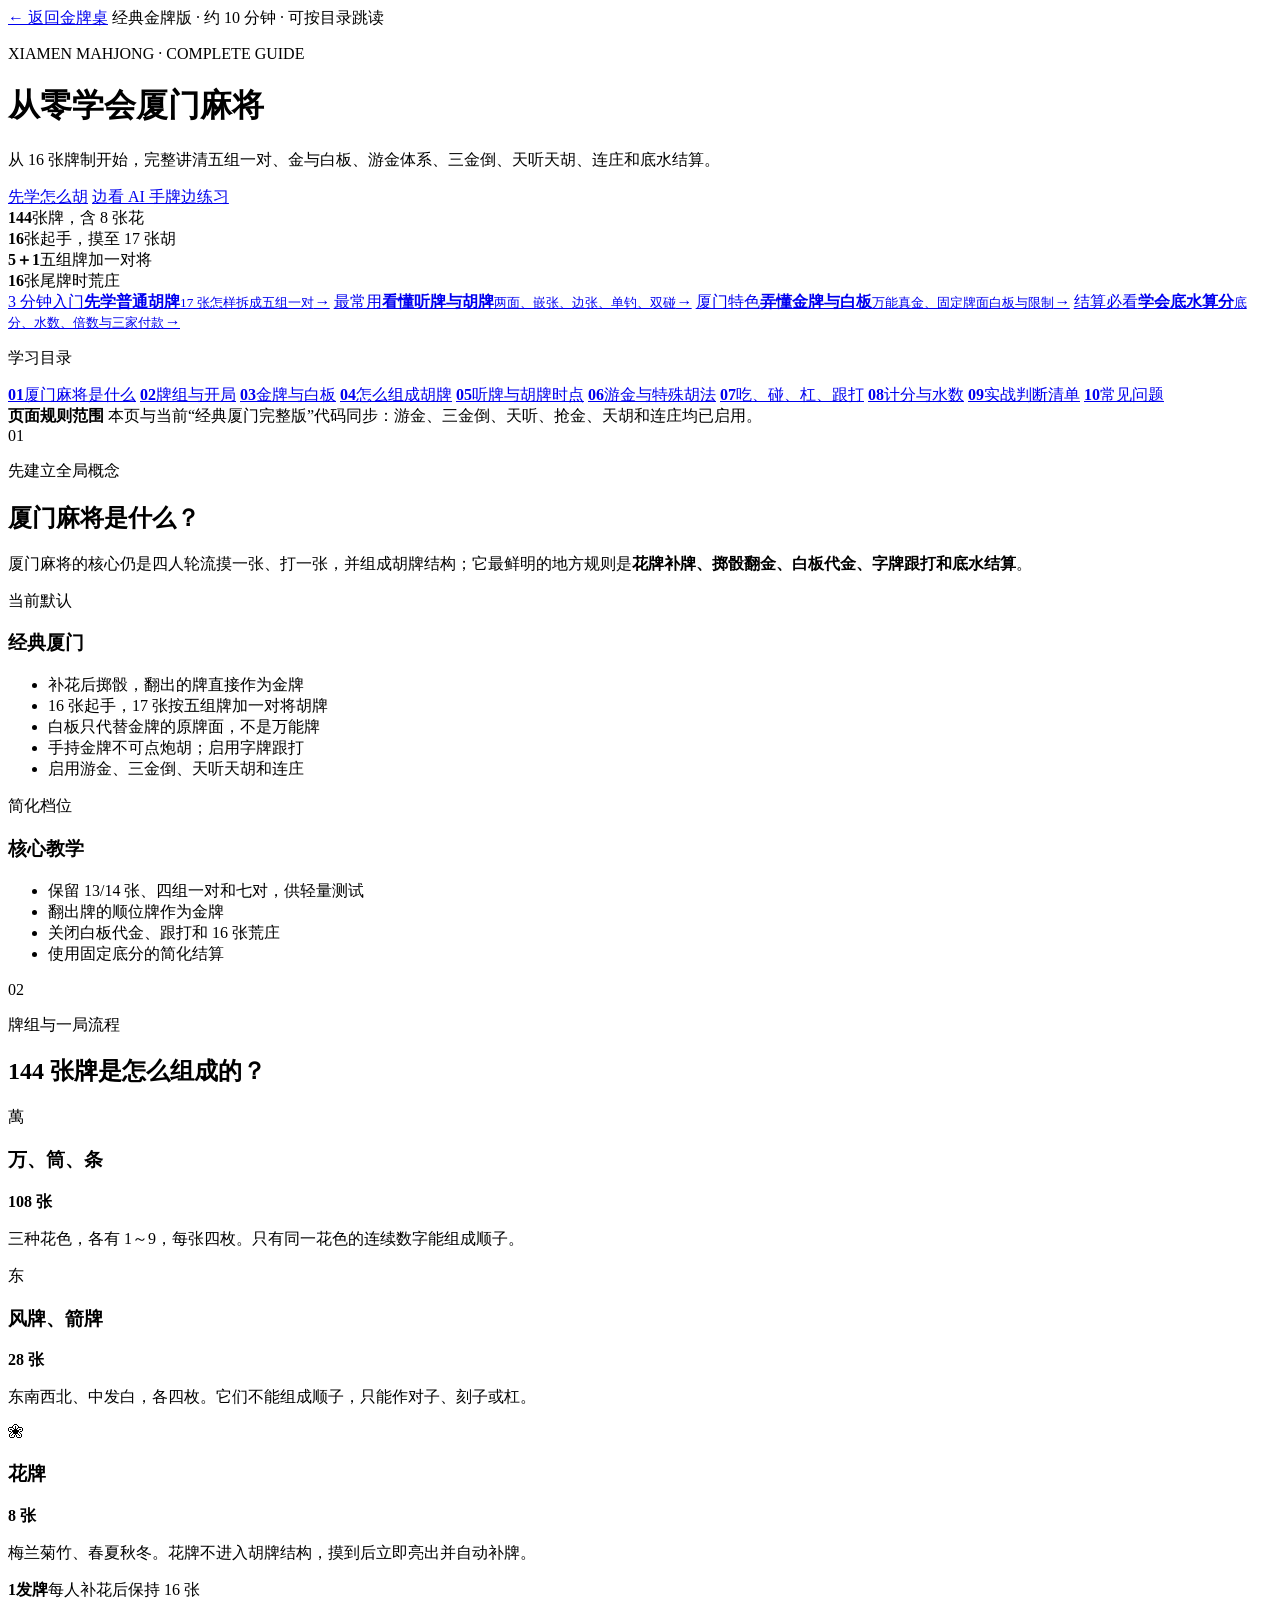
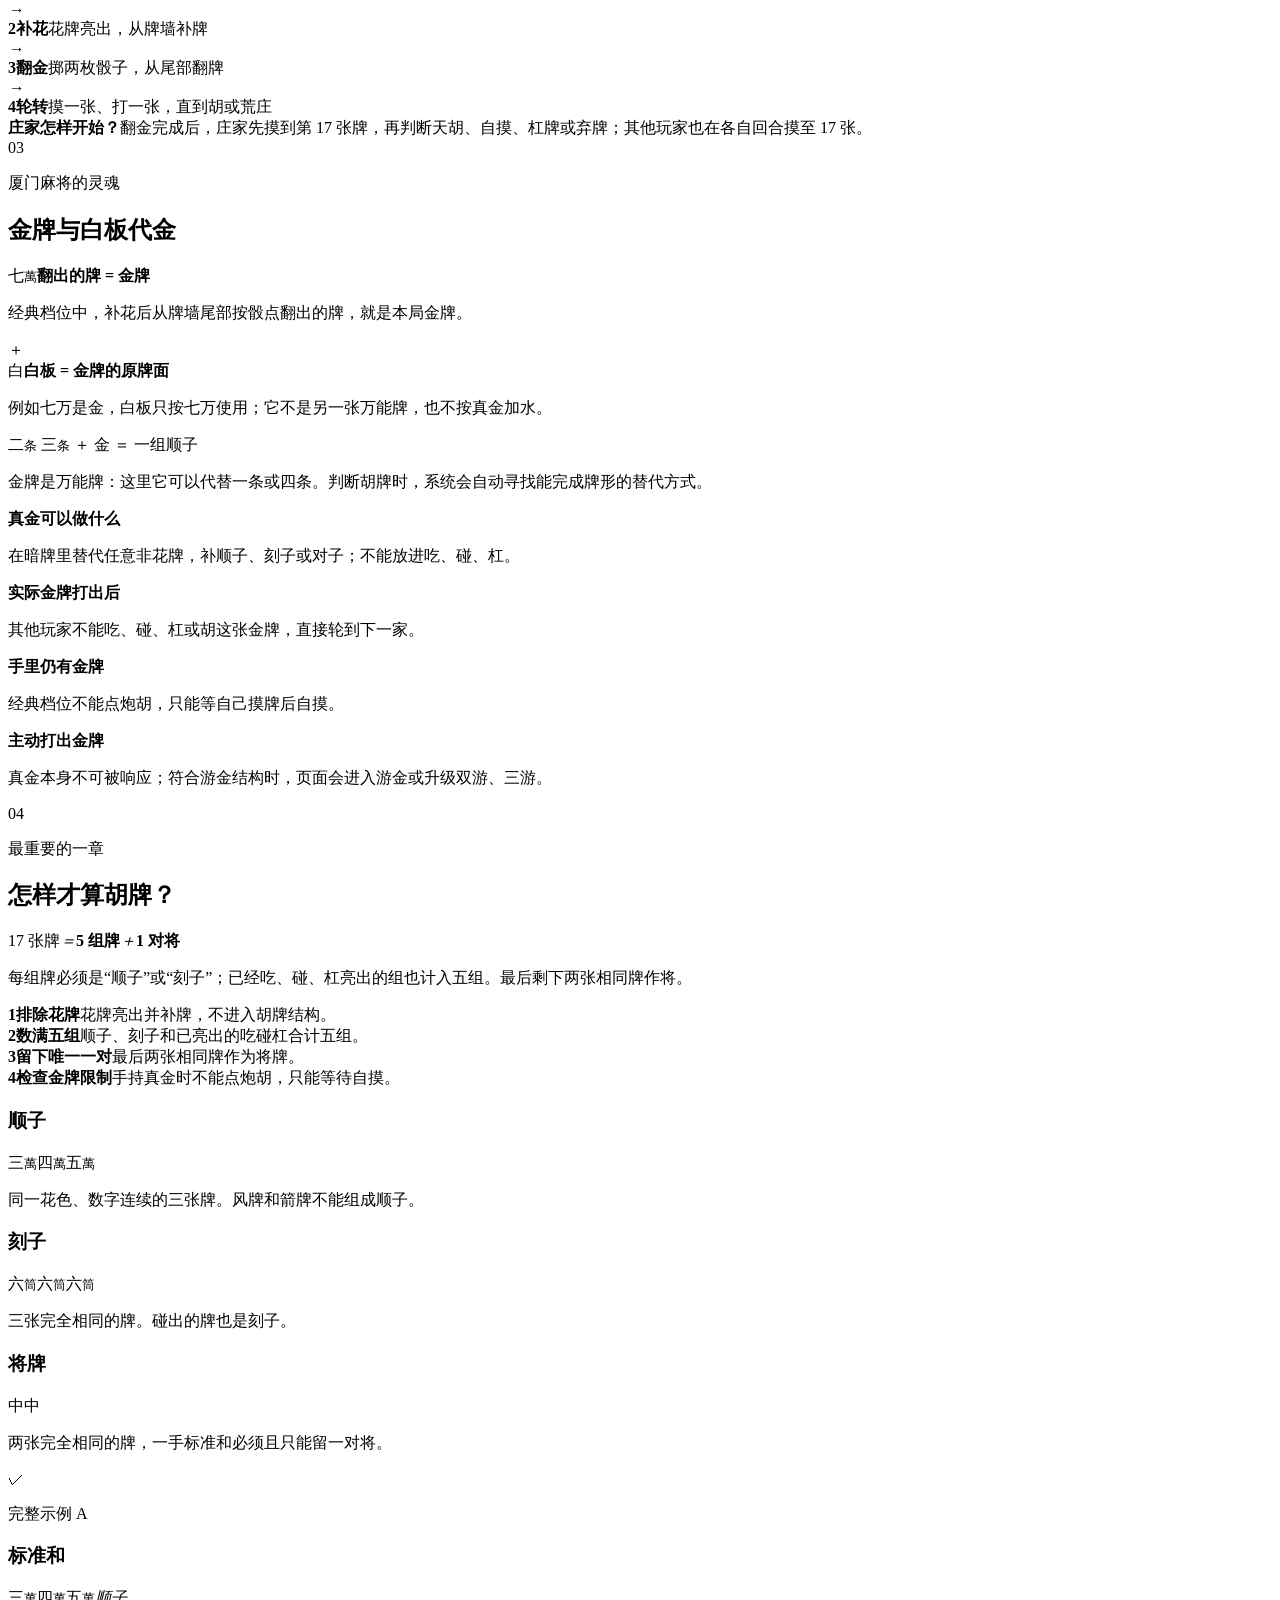
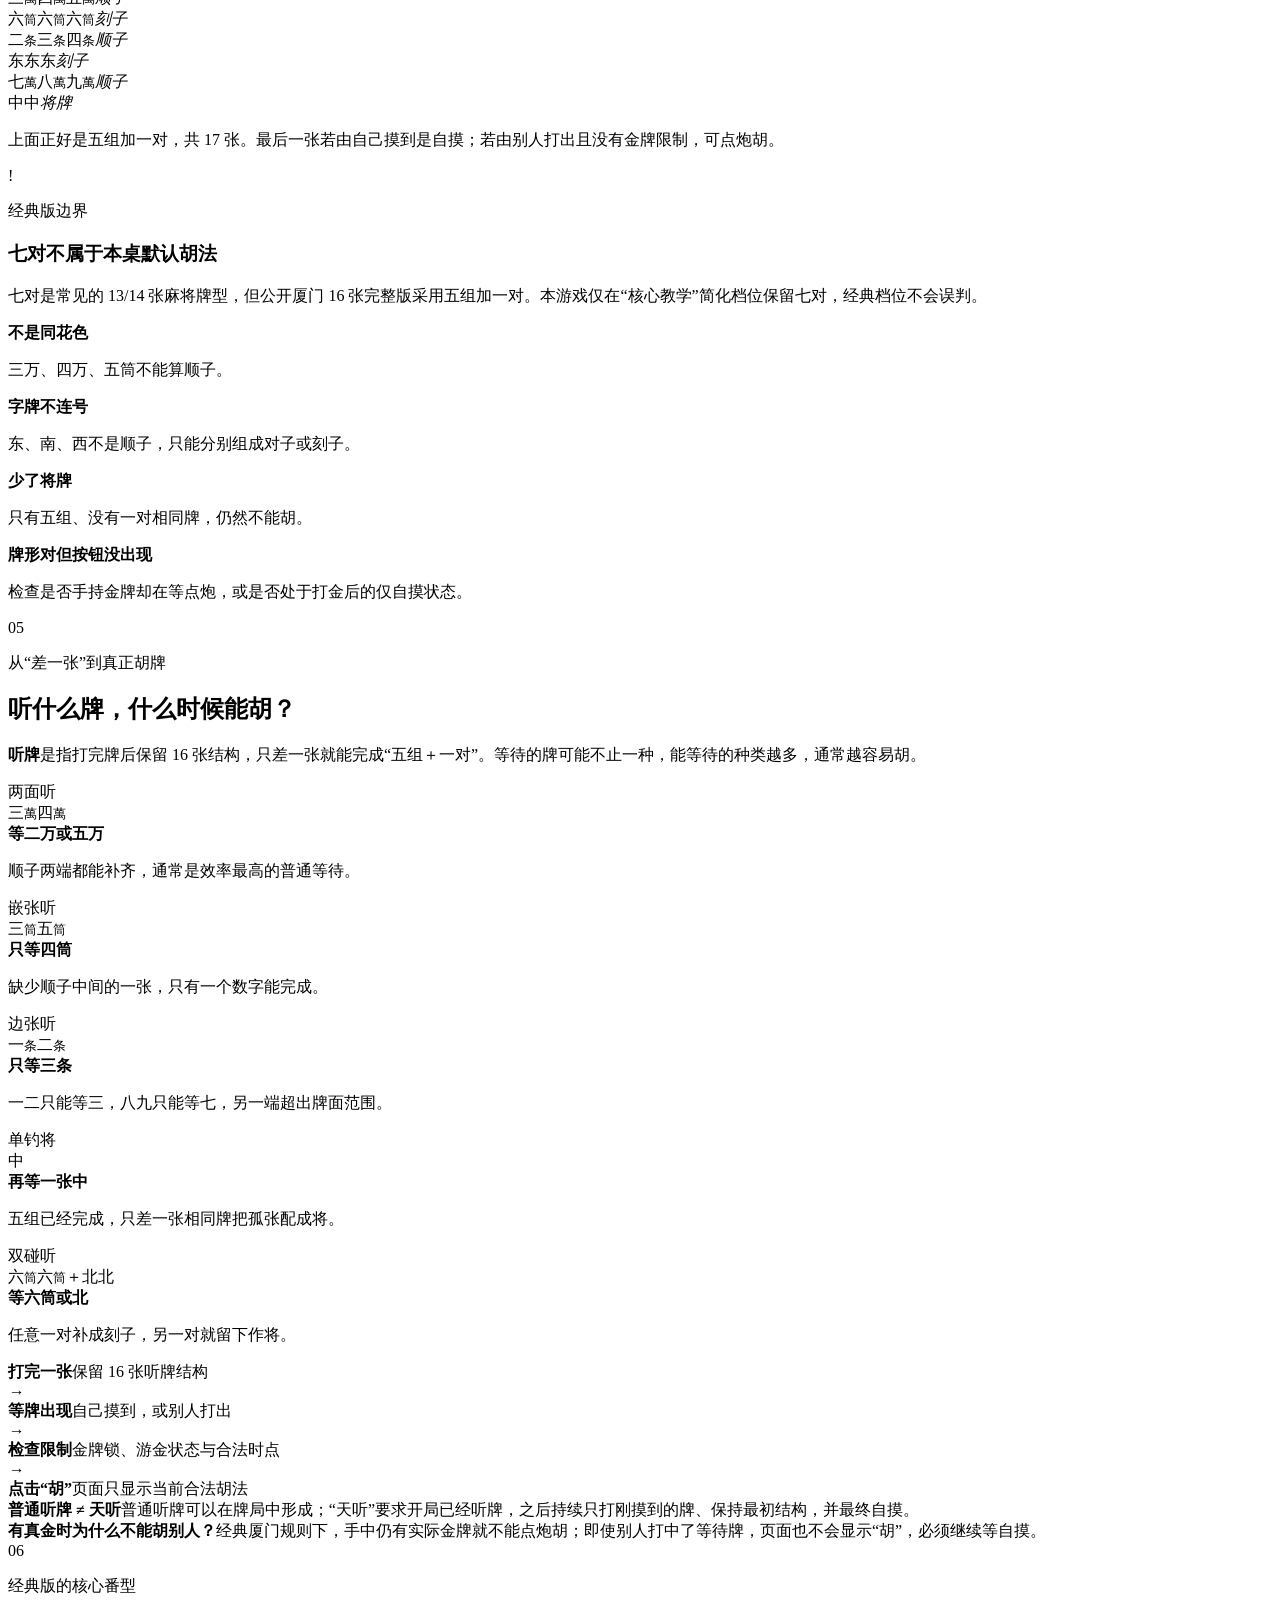
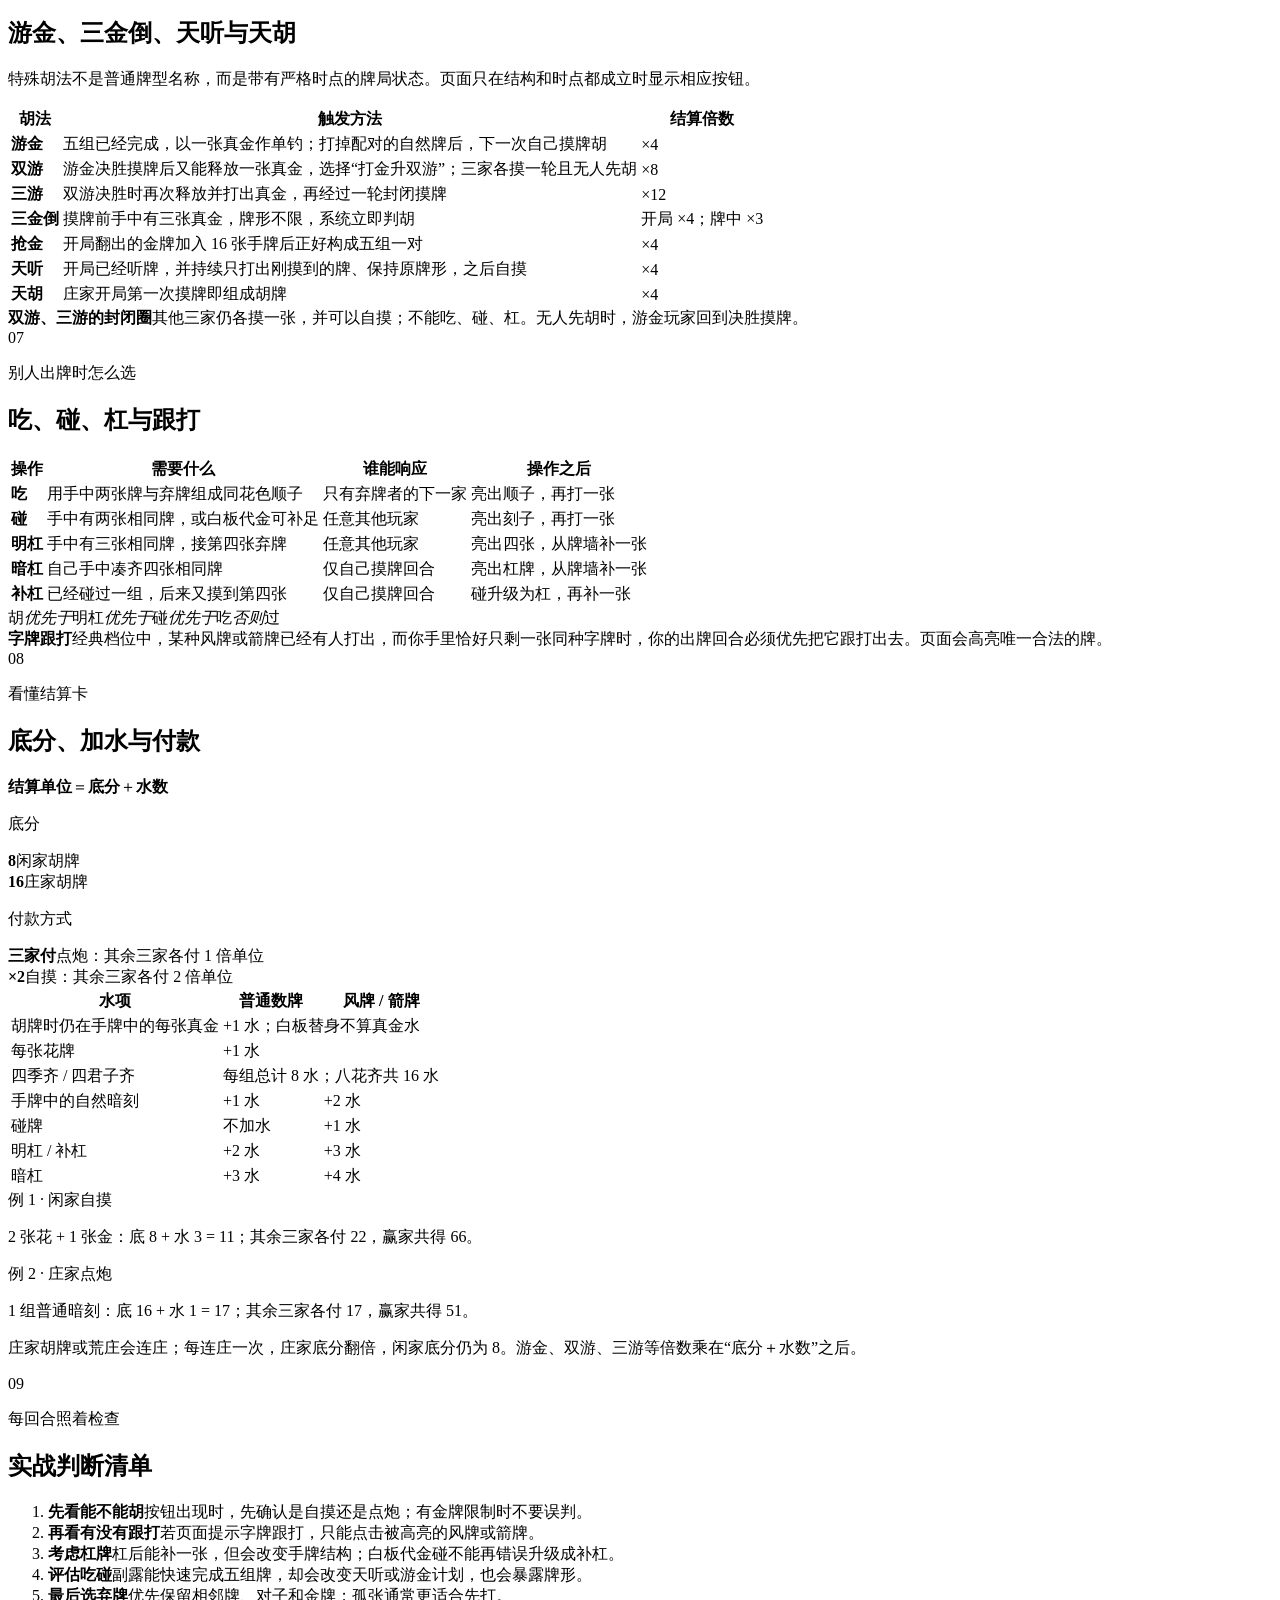
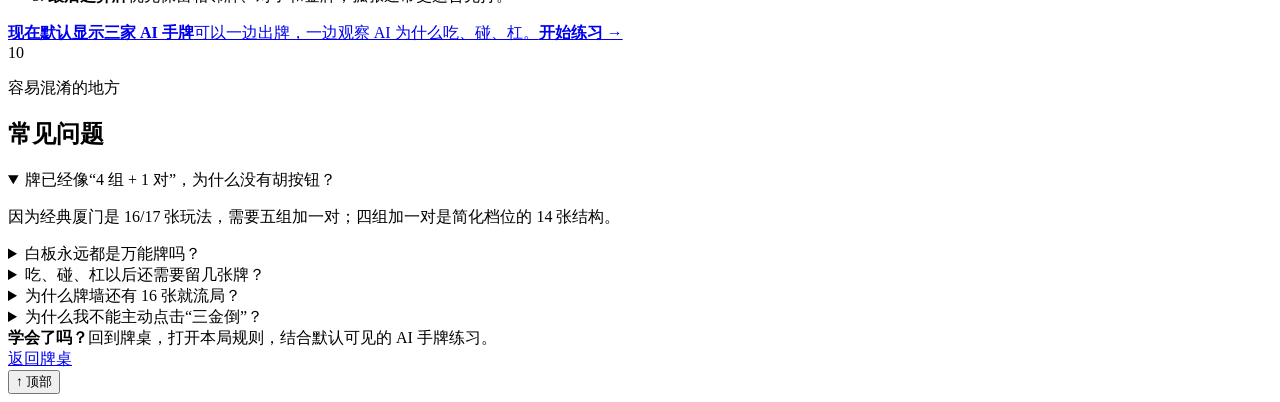
==== web_game_static/guide.html @ b2cf5195 "更新最新麻将规则" ====
<!doctype html>
<html lang="zh-CN">
  <head>
    <meta charset="utf-8" />
    <meta name="viewport" content="width=device-width, initial-scale=1" />
    <meta name="theme-color" content="#0e4f44" />
    <title>厦门麻将完整教学 · 金牌、胡牌与计分</title>
    <link rel="stylesheet" href="/style.css" />
    <link rel="stylesheet" href="/guide.css" />
  </head>
  <body>
    <div class="reading-progress" aria-hidden="true"><span id="reading-progress-bar"></span></div>
    <main class="lesson-shell">
      <header class="lesson-hero">
        <nav class="lesson-topnav" aria-label="页面导航">
          <a class="back-link" href="/">← 返回金牌桌</a>
          <span>经典金牌版 · 约 10 分钟 · 可按目录跳读</span>
        </nav>
        <div class="lesson-hero-copy">
          <p class="eyebrow">XIAMEN MAHJONG · COMPLETE GUIDE</p>
          <h1>从零学会<span>厦门麻将</span></h1>
          <p>从 16 张牌制开始，完整讲清五组一对、金与白板、游金体系、三金倒、天听天胡、连庄和底水结算。</p>
          <div class="lesson-hero-actions">
            <a class="primary-button" href="#win">先学怎么胡</a>
            <a class="guide-link" href="/">边看 AI 手牌边练习</a>
          </div>
        </div>
        <div class="lesson-facts" aria-label="规则摘要">
          <div><strong>144</strong><span>张牌，含 8 张花</span></div>
          <div><strong>16</strong><span>张起手，摸至 17 张胡</span></div>
          <div><strong>5＋1</strong><span>五组牌加一对将</span></div>
          <div><strong>16</strong><span>张尾牌时荒庄</span></div>
        </div>
      </header>

      <nav class="learning-routes" aria-label="快速学习路径">
        <a href="#win"><span>3 分钟入门</span><b>先学普通胡牌</b><small>17 张怎样拆成五组一对</small><i>→</i></a>
        <a href="#waiting"><span>最常用</span><b>看懂听牌与胡牌</b><small>两面、嵌张、边张、单钓、双碰</small><i>→</i></a>
        <a href="#gold"><span>厦门特色</span><b>弄懂金牌与白板</b><small>万能真金、固定牌面白板与限制</small><i>→</i></a>
        <a href="#scoring"><span>结算必看</span><b>学会底水算分</b><small>底分、水数、倍数与三家付款</small><i>→</i></a>
      </nav>

      <div class="lesson-layout">
        <aside class="lesson-sidebar">
          <p class="section-kicker">学习目录</p>
          <nav aria-label="教学章节">
            <a href="#overview"><b>01</b>厦门麻将是什么</a>
            <a href="#tiles"><b>02</b>牌组与开局</a>
            <a href="#gold"><b>03</b>金牌与白板</a>
            <a href="#win"><b>04</b>怎么组成胡牌</a>
            <a href="#waiting"><b>05</b>听牌与胡牌时点</a>
            <a href="#specials"><b>06</b>游金与特殊胡法</a>
            <a href="#claims"><b>07</b>吃、碰、杠、跟打</a>
            <a href="#scoring"><b>08</b>计分与水数</a>
            <a href="#decisions"><b>09</b>实战判断清单</a>
            <a href="#faq"><b>10</b>常见问题</a>
          </nav>
          <div class="lesson-side-note">
            <b>页面规则范围</b>
            <span>本页与当前“经典厦门完整版”代码同步：游金、三金倒、天听、抢金、天胡和连庄均已启用。</span>
          </div>
        </aside>

        <div class="lesson-content">
          <section id="overview" class="lesson-section">
            <div class="lesson-heading">
              <span>01</span>
              <div><p class="section-kicker">先建立全局概念</p><h2>厦门麻将是什么？</h2></div>
            </div>
            <p class="lesson-lead">厦门麻将的核心仍是四人轮流摸一张、打一张，并组成胡牌结构；它最鲜明的地方规则是<strong>花牌补牌、掷骰翻金、白板代金、字牌跟打和底水结算</strong>。</p>
            <div class="profile-compare">
              <article>
                <span class="profile-badge classic">当前默认</span>
                <h3>经典厦门</h3>
                <ul>
                  <li>补花后掷骰，翻出的牌直接作为金牌</li>
                  <li>16 张起手，17 张按五组牌加一对将胡牌</li>
                  <li>白板只代替金牌的原牌面，不是万能牌</li>
                  <li>手持金牌不可点炮胡；启用字牌跟打</li>
                  <li>启用游金、三金倒、天听天胡和连庄</li>
                </ul>
              </article>
              <article>
                <span class="profile-badge core">简化档位</span>
                <h3>核心教学</h3>
                <ul>
                  <li>保留 13/14 张、四组一对和七对，供轻量测试</li>
                  <li>翻出牌的顺位牌作为金牌</li>
                  <li>关闭白板代金、跟打和 16 张荒庄</li>
                  <li>使用固定底分的简化结算</li>
                </ul>
              </article>
            </div>
          </section>

          <section id="tiles" class="lesson-section">
            <div class="lesson-heading">
              <span>02</span>
              <div><p class="section-kicker">牌组与一局流程</p><h2>144 张牌是怎么组成的？</h2></div>
            </div>
            <div class="tile-family-grid">
              <article><div class="family-icon wan">萬</div><h3>万、筒、条</h3><strong>108 张</strong><p>三种花色，各有 1～9，每张四枚。只有同一花色的连续数字能组成顺子。</p></article>
              <article><div class="family-icon honor">东</div><h3>风牌、箭牌</h3><strong>28 张</strong><p>东南西北、中发白，各四枚。它们不能组成顺子，只能作对子、刻子或杠。</p></article>
              <article><div class="family-icon flower">❀</div><h3>花牌</h3><strong>8 张</strong><p>梅兰菊竹、春夏秋冬。花牌不进入胡牌结构，摸到后立即亮出并自动补牌。</p></article>
            </div>
            <div class="flow-line" aria-label="牌局流程">
              <div><b>1</b><span><strong>发牌</strong>每人补花后保持 16 张</span></div>
              <i>→</i><div><b>2</b><span><strong>补花</strong>花牌亮出，从牌墙补牌</span></div>
              <i>→</i><div><b>3</b><span><strong>翻金</strong>掷两枚骰子，从尾部翻牌</span></div>
              <i>→</i><div><b>4</b><span><strong>轮转</strong>摸一张、打一张，直到胡或荒庄</span></div>
            </div>
            <div class="rule-callout neutral"><b>庄家怎样开始？</b><span>翻金完成后，庄家先摸到第 17 张牌，再判断天胡、自摸、杠牌或弃牌；其他玩家也在各自回合摸至 17 张。</span></div>
          </section>

          <section id="gold" class="lesson-section lesson-section-gold">
            <div class="lesson-heading">
              <span>03</span>
              <div><p class="section-kicker">厦门麻将的灵魂</p><h2>金牌与白板代金</h2></div>
            </div>
            <div class="gold-explainer">
              <div class="gold-card-demo"><span class="mini-tile gold">七<small>萬</small></span><b>翻出的牌 = 金牌</b><p>经典档位中，补花后从牌墙尾部按骰点翻出的牌，就是本局金牌。</p></div>
              <div class="gold-arrow">＋</div>
              <div class="gold-card-demo"><span class="mini-tile proxy">白</span><b>白板 = 金牌的原牌面</b><p>例如七万是金，白板只按七万使用；它不是另一张万能牌，也不按真金加水。</p></div>
            </div>
            <div class="gold-example">
              <div class="tile-strip" aria-label="金牌补顺子示例">
                <span class="mini-tile tiao">二<small>条</small></span>
                <span class="mini-tile tiao">三<small>条</small></span>
                <span class="plus">＋</span>
                <span class="mini-tile gold">金</span>
                <span class="equals">＝</span>
                <span class="shape-label">一组顺子</span>
              </div>
              <p>金牌是万能牌：这里它可以代替一条或四条。判断胡牌时，系统会自动寻找能完成牌形的替代方式。</p>
            </div>
            <div class="restriction-grid">
              <article><b>真金可以做什么</b><p>在暗牌里替代任意非花牌，补顺子、刻子或对子；不能放进吃、碰、杠。</p></article>
              <article><b>实际金牌打出后</b><p>其他玩家不能吃、碰、杠或胡这张金牌，直接轮到下一家。</p></article>
              <article><b>手里仍有金牌</b><p>经典档位不能点炮胡，只能等自己摸牌后自摸。</p></article>
              <article><b>主动打出金牌</b><p>真金本身不可被响应；符合游金结构时，页面会进入游金或升级双游、三游。</p></article>
            </div>
          </section>

          <section id="win" class="lesson-section">
            <div class="lesson-heading">
              <span>04</span>
              <div><p class="section-kicker">最重要的一章</p><h2>怎样才算胡牌？</h2></div>
            </div>
            <div class="win-formula"><span>17 张牌</span><i>＝</i><strong>5 组牌</strong><i>＋</i><strong>1 对将</strong></div>
            <p class="lesson-lead">每组牌必须是“顺子”或“刻子”；已经吃、碰、杠亮出的组也计入五组。最后剩下两张相同牌作将。</p>
            <div class="win-checklist" aria-label="胡牌四步自检">
              <article><b>1</b><span><strong>排除花牌</strong>花牌亮出并补牌，不进入胡牌结构。</span></article>
              <article><b>2</b><span><strong>数满五组</strong>顺子、刻子和已亮出的吃碰杠合计五组。</span></article>
              <article><b>3</b><span><strong>留下唯一一对</strong>最后两张相同牌作为将牌。</span></article>
              <article><b>4</b><span><strong>检查金牌限制</strong>手持真金时不能点炮胡，只能等待自摸。</span></article>
            </div>
            <div class="shape-grid">
              <article><h3>顺子</h3><div class="tile-strip"><span class="mini-tile wan">三<small>萬</small></span><span class="mini-tile wan">四<small>萬</small></span><span class="mini-tile wan">五<small>萬</small></span></div><p>同一花色、数字连续的三张牌。风牌和箭牌不能组成顺子。</p></article>
              <article><h3>刻子</h3><div class="tile-strip"><span class="mini-tile tong">六<small>筒</small></span><span class="mini-tile tong">六<small>筒</small></span><span class="mini-tile tong">六<small>筒</small></span></div><p>三张完全相同的牌。碰出的牌也是刻子。</p></article>
              <article><h3>将牌</h3><div class="tile-strip"><span class="mini-tile dragon">中</span><span class="mini-tile dragon">中</span></div><p>两张完全相同的牌，一手标准和必须且只能留一对将。</p></article>
            </div>

            <article class="hand-case valid">
              <div class="case-title"><span>✓</span><div><p class="section-kicker">完整示例 A</p><h3>标准和</h3></div></div>
              <div class="complete-hand" aria-label="标准胡牌示例">
                <div><span class="mini-tile wan">三<small>萬</small></span><span class="mini-tile wan">四<small>萬</small></span><span class="mini-tile wan">五<small>萬</small></span><em>顺子</em></div>
                <div><span class="mini-tile tong">六<small>筒</small></span><span class="mini-tile tong">六<small>筒</small></span><span class="mini-tile tong">六<small>筒</small></span><em>刻子</em></div>
                <div><span class="mini-tile tiao">二<small>条</small></span><span class="mini-tile tiao">三<small>条</small></span><span class="mini-tile tiao">四<small>条</small></span><em>顺子</em></div>
                <div><span class="mini-tile wind">东</span><span class="mini-tile wind">东</span><span class="mini-tile wind">东</span><em>刻子</em></div>
                <div><span class="mini-tile wan">七<small>萬</small></span><span class="mini-tile wan">八<small>萬</small></span><span class="mini-tile wan">九<small>萬</small></span><em>顺子</em></div>
                <div><span class="mini-tile dragon">中</span><span class="mini-tile dragon">中</span><em>将牌</em></div>
              </div>
              <p>上面正好是五组加一对，共 17 张。最后一张若由自己摸到是自摸；若由别人打出且没有金牌限制，可点炮胡。</p>
            </article>

            <article class="hand-case pairs">
              <div class="case-title"><span>!</span><div><p class="section-kicker">经典版边界</p><h3>七对不属于本桌默认胡法</h3></div></div>
              <p>七对是常见的 13/14 张麻将牌型，但公开厦门 16 张完整版采用五组加一对。本游戏仅在“核心教学”简化档位保留七对，经典档位不会误判。</p>
            </article>

            <div class="not-win-grid">
              <article><b>不是同花色</b><p>三万、四万、五筒不能算顺子。</p></article>
              <article><b>字牌不连号</b><p>东、南、西不是顺子，只能分别组成对子或刻子。</p></article>
              <article><b>少了将牌</b><p>只有五组、没有一对相同牌，仍然不能胡。</p></article>
              <article><b>牌形对但按钮没出现</b><p>检查是否手持金牌却在等点炮，或是否处于打金后的仅自摸状态。</p></article>
            </div>
          </section>

          <section id="waiting" class="lesson-section lesson-section-focus">
            <div class="lesson-heading">
              <span>05</span>
              <div><p class="section-kicker">从“差一张”到真正胡牌</p><h2>听什么牌，什么时候能胡？</h2></div>
            </div>
            <p class="lesson-lead"><strong>听牌</strong>是指打完牌后保留 16 张结构，只差一张就能完成“五组＋一对”。等待的牌可能不止一种，能等待的种类越多，通常越容易胡。</p>
            <div class="wait-grid">
              <article>
                <span class="wait-type">两面听</span>
                <div class="tile-strip"><span class="mini-tile wan">三<small>萬</small></span><span class="mini-tile wan">四<small>萬</small></span></div>
                <b>等二万或五万</b><p>顺子两端都能补齐，通常是效率最高的普通等待。</p>
              </article>
              <article>
                <span class="wait-type">嵌张听</span>
                <div class="tile-strip"><span class="mini-tile tong">三<small>筒</small></span><span class="mini-tile tong">五<small>筒</small></span></div>
                <b>只等四筒</b><p>缺少顺子中间的一张，只有一个数字能完成。</p>
              </article>
              <article>
                <span class="wait-type">边张听</span>
                <div class="tile-strip"><span class="mini-tile tiao">一<small>条</small></span><span class="mini-tile tiao">二<small>条</small></span></div>
                <b>只等三条</b><p>一二只能等三，八九只能等七，另一端超出牌面范围。</p>
              </article>
              <article>
                <span class="wait-type">单钓将</span>
                <div class="tile-strip"><span class="mini-tile dragon">中</span></div>
                <b>再等一张中</b><p>五组已经完成，只差一张相同牌把孤张配成将。</p>
              </article>
              <article>
                <span class="wait-type">双碰听</span>
                <div class="tile-strip"><span class="mini-tile tong">六<small>筒</small></span><span class="mini-tile tong">六<small>筒</small></span><span class="plus">＋</span><span class="mini-tile wind">北</span><span class="mini-tile wind">北</span></div>
                <b>等六筒或北</b><p>任意一对补成刻子，另一对就留下作将。</p>
              </article>
            </div>
            <div class="wait-timeline" aria-label="从听牌到胡牌">
              <div><b>打完一张</b><span>保留 16 张听牌结构</span></div><i>→</i>
              <div><b>等牌出现</b><span>自己摸到，或别人打出</span></div><i>→</i>
              <div><b>检查限制</b><span>金牌锁、游金状态与合法时点</span></div><i>→</i>
              <div><b>点击“胡”</b><span>页面只显示当前合法胡法</span></div>
            </div>
            <div class="rule-callout warning"><b>普通听牌 ≠ 天听</b><span>普通听牌可以在牌局中形成；“天听”要求开局已经听牌，之后持续只打刚摸到的牌、保持最初结构，并最终自摸。</span></div>
            <div class="rule-callout follow"><b>有真金时为什么不能胡别人？</b><span>经典厦门规则下，手中仍有实际金牌就不能点炮胡；即使别人打中了等待牌，页面也不会显示“胡”，必须继续等自摸。</span></div>
          </section>

          <section id="specials" class="lesson-section lesson-section-gold">
            <div class="lesson-heading">
              <span>06</span>
              <div><p class="section-kicker">经典版的核心番型</p><h2>游金、三金倒、天听与天胡</h2></div>
            </div>
            <p class="lesson-lead">特殊胡法不是普通牌型名称，而是带有严格时点的牌局状态。页面只在结构和时点都成立时显示相应按钮。</p>
            <div class="action-table-wrap">
              <table class="action-table">
                <thead><tr><th>胡法</th><th>触发方法</th><th>结算倍数</th></tr></thead>
                <tbody>
                  <tr><td><b>游金</b></td><td>五组已经完成，以一张真金作单钓；打掉配对的自然牌后，下一次自己摸牌胡</td><td>×4</td></tr>
                  <tr><td><b>双游</b></td><td>游金决胜摸牌后又能释放一张真金，选择“打金升双游”；三家各摸一轮且无人先胡</td><td>×8</td></tr>
                  <tr><td><b>三游</b></td><td>双游决胜时再次释放并打出真金，再经过一轮封闭摸牌</td><td>×12</td></tr>
                  <tr><td><b>三金倒</b></td><td>摸牌前手中有三张真金，牌形不限，系统立即判胡</td><td>开局 ×4；牌中 ×3</td></tr>
                  <tr><td><b>抢金</b></td><td>开局翻出的金牌加入 16 张手牌后正好构成五组一对</td><td>×4</td></tr>
                  <tr><td><b>天听</b></td><td>开局已经听牌，并持续只打出刚摸到的牌、保持原牌形，之后自摸</td><td>×4</td></tr>
                  <tr><td><b>天胡</b></td><td>庄家开局第一次摸牌即组成胡牌</td><td>×4</td></tr>
                </tbody>
              </table>
            </div>
            <div class="rule-callout follow"><b>双游、三游的封闭圈</b><span>其他三家仍各摸一张，并可以自摸；不能吃、碰、杠。无人先胡时，游金玩家回到决胜摸牌。</span></div>
          </section>

          <section id="claims" class="lesson-section">
            <div class="lesson-heading">
              <span>07</span>
              <div><p class="section-kicker">别人出牌时怎么选</p><h2>吃、碰、杠与跟打</h2></div>
            </div>
            <div class="action-table-wrap">
              <table class="action-table">
                <thead><tr><th>操作</th><th>需要什么</th><th>谁能响应</th><th>操作之后</th></tr></thead>
                <tbody>
                  <tr><td><b>吃</b></td><td>用手中两张牌与弃牌组成同花色顺子</td><td>只有弃牌者的下一家</td><td>亮出顺子，再打一张</td></tr>
                  <tr><td><b>碰</b></td><td>手中有两张相同牌，或白板代金可补足</td><td>任意其他玩家</td><td>亮出刻子，再打一张</td></tr>
                  <tr><td><b>明杠</b></td><td>手中有三张相同牌，接第四张弃牌</td><td>任意其他玩家</td><td>亮出四张，从牌墙补一张</td></tr>
                  <tr><td><b>暗杠</b></td><td>自己手中凑齐四张相同牌</td><td>仅自己摸牌回合</td><td>亮出杠牌，从牌墙补一张</td></tr>
                  <tr><td><b>补杠</b></td><td>已经碰过一组，后来又摸到第四张</td><td>仅自己摸牌回合</td><td>碰升级为杠，再补一张</td></tr>
                </tbody>
              </table>
            </div>
            <div class="priority-flow"><span>胡</span><i>优先于</i><span>明杠</span><i>优先于</i><span>碰</span><i>优先于</i><span>吃</span><i>否则</i><span>过</span></div>
            <div class="rule-callout follow"><b>字牌跟打</b><span>经典档位中，某种风牌或箭牌已经有人打出，而你手里恰好只剩一张同种字牌时，你的出牌回合必须优先把它跟打出去。页面会高亮唯一合法的牌。</span></div>
          </section>

          <section id="scoring" class="lesson-section">
            <div class="lesson-heading">
              <span>08</span>
              <div><p class="section-kicker">看懂结算卡</p><h2>底分、加水与付款</h2></div>
            </div>
            <div class="score-formula"><strong>结算单位</strong><span>＝</span><b>底分</b><span>＋</span><b>水数</b></div>
            <div class="score-columns">
              <article><p class="section-kicker">底分</p><div><strong>8</strong><span>闲家胡牌</span></div><div><strong>16</strong><span>庄家胡牌</span></div></article>
              <article><p class="section-kicker">付款方式</p><div><strong>三家付</strong><span>点炮：其余三家各付 1 倍单位</span></div><div><strong>×2</strong><span>自摸：其余三家各付 2 倍单位</span></div></article>
            </div>
            <div class="action-table-wrap">
              <table class="action-table score-table">
                <thead><tr><th>水项</th><th>普通数牌</th><th>风牌 / 箭牌</th></tr></thead>
                <tbody>
                  <tr><td>胡牌时仍在手牌中的每张真金</td><td colspan="2">+1 水；白板替身不算真金水</td></tr>
                  <tr><td>每张花牌</td><td colspan="2">+1 水</td></tr>
                  <tr><td>四季齐 / 四君子齐</td><td colspan="2">每组总计 8 水；八花齐共 16 水</td></tr>
                  <tr><td>手牌中的自然暗刻</td><td>+1 水</td><td>+2 水</td></tr>
                  <tr><td>碰牌</td><td>不加水</td><td>+1 水</td></tr>
                  <tr><td>明杠 / 补杠</td><td>+2 水</td><td>+3 水</td></tr>
                  <tr><td>暗杠</td><td>+3 水</td><td>+4 水</td></tr>
                </tbody>
              </table>
            </div>
            <div class="calculation-grid">
              <article><span>例 1 · 闲家自摸</span><p>2 张花 + 1 张金：底 8 + 水 3 = 11；其余三家各付 22，赢家共得 66。</p></article>
              <article><span>例 2 · 庄家点炮</span><p>1 组普通暗刻：底 16 + 水 1 = 17；其余三家各付 17，赢家共得 51。</p></article>
            </div>
            <p class="implementation-note">庄家胡牌或荒庄会连庄；每连庄一次，庄家底分翻倍，闲家底分仍为 8。游金、双游、三游等倍数乘在“底分＋水数”之后。</p>
          </section>

          <section id="decisions" class="lesson-section">
            <div class="lesson-heading">
              <span>09</span>
              <div><p class="section-kicker">每回合照着检查</p><h2>实战判断清单</h2></div>
            </div>
            <ol class="decision-list">
              <li><b>先看能不能胡</b><span>按钮出现时，先确认是自摸还是点炮；有金牌限制时不要误判。</span></li>
              <li><b>再看有没有跟打</b><span>若页面提示字牌跟打，只能点击被高亮的风牌或箭牌。</span></li>
              <li><b>考虑杠牌</b><span>杠后能补一张，但会改变手牌结构；白板代金碰不能再错误升级成补杠。</span></li>
              <li><b>评估吃碰</b><span>副露能快速完成五组牌，却会改变天听或游金计划，也会暴露牌形。</span></li>
              <li><b>最后选弃牌</b><span>优先保留相邻牌、对子和金牌；孤张通常更适合先打。</span></li>
            </ol>
            <a class="practice-banner" href="/"><span><b>现在默认显示三家 AI 手牌</b>可以一边出牌，一边观察 AI 为什么吃、碰、杠。</span><strong>开始练习 →</strong></a>
          </section>

          <section id="faq" class="lesson-section">
            <div class="lesson-heading">
              <span>10</span>
              <div><p class="section-kicker">容易混淆的地方</p><h2>常见问题</h2></div>
            </div>
            <div class="faq-list">
              <details open><summary>牌已经像“4 组 + 1 对”，为什么没有胡按钮？</summary><p>因为经典厦门是 16/17 张玩法，需要五组加一对；四组加一对是简化档位的 14 张结构。</p></details>
              <details><summary>白板永远都是万能牌吗？</summary><p>不是。若七万是金，白板只按七万使用；只有三张仍在牌墙中的实际七万是真金万能牌。若翻出的牌本身是白板，剩余白板才是真金。</p></details>
              <details><summary>吃、碰、杠以后还需要留几张牌？</summary><p>每个副露算一组。完整结构永远以五组加一对为准，例如已有两组副露，暗牌仍需组成三组加一对。</p></details>
              <details><summary>为什么牌墙还有 16 张就流局？</summary><p>经典厦门档位保留 16 张尾牌作为荒庄界线；达到界线时本局结束且不计分。</p></details>
              <details><summary>为什么我不能主动点击“三金倒”？</summary><p>三金倒是在摸牌前自动触发的即时胡。系统检测到三张真金便直接结算，避免玩家错过合法时点。</p></details>
            </div>
          </section>

          <footer class="lesson-footer">
            <div><b>学会了吗？</b><span>回到牌桌，打开本局规则，结合默认可见的 AI 手牌练习。</span></div>
            <a class="primary-button" href="/">返回牌桌</a>
          </footer>
        </div>
      </div>
    </main>
    <button id="back-to-top" class="back-to-top" type="button" aria-label="返回页面顶部">↑ 顶部</button>
    <script src="/guide.js" defer></script>
  </body>
</html>
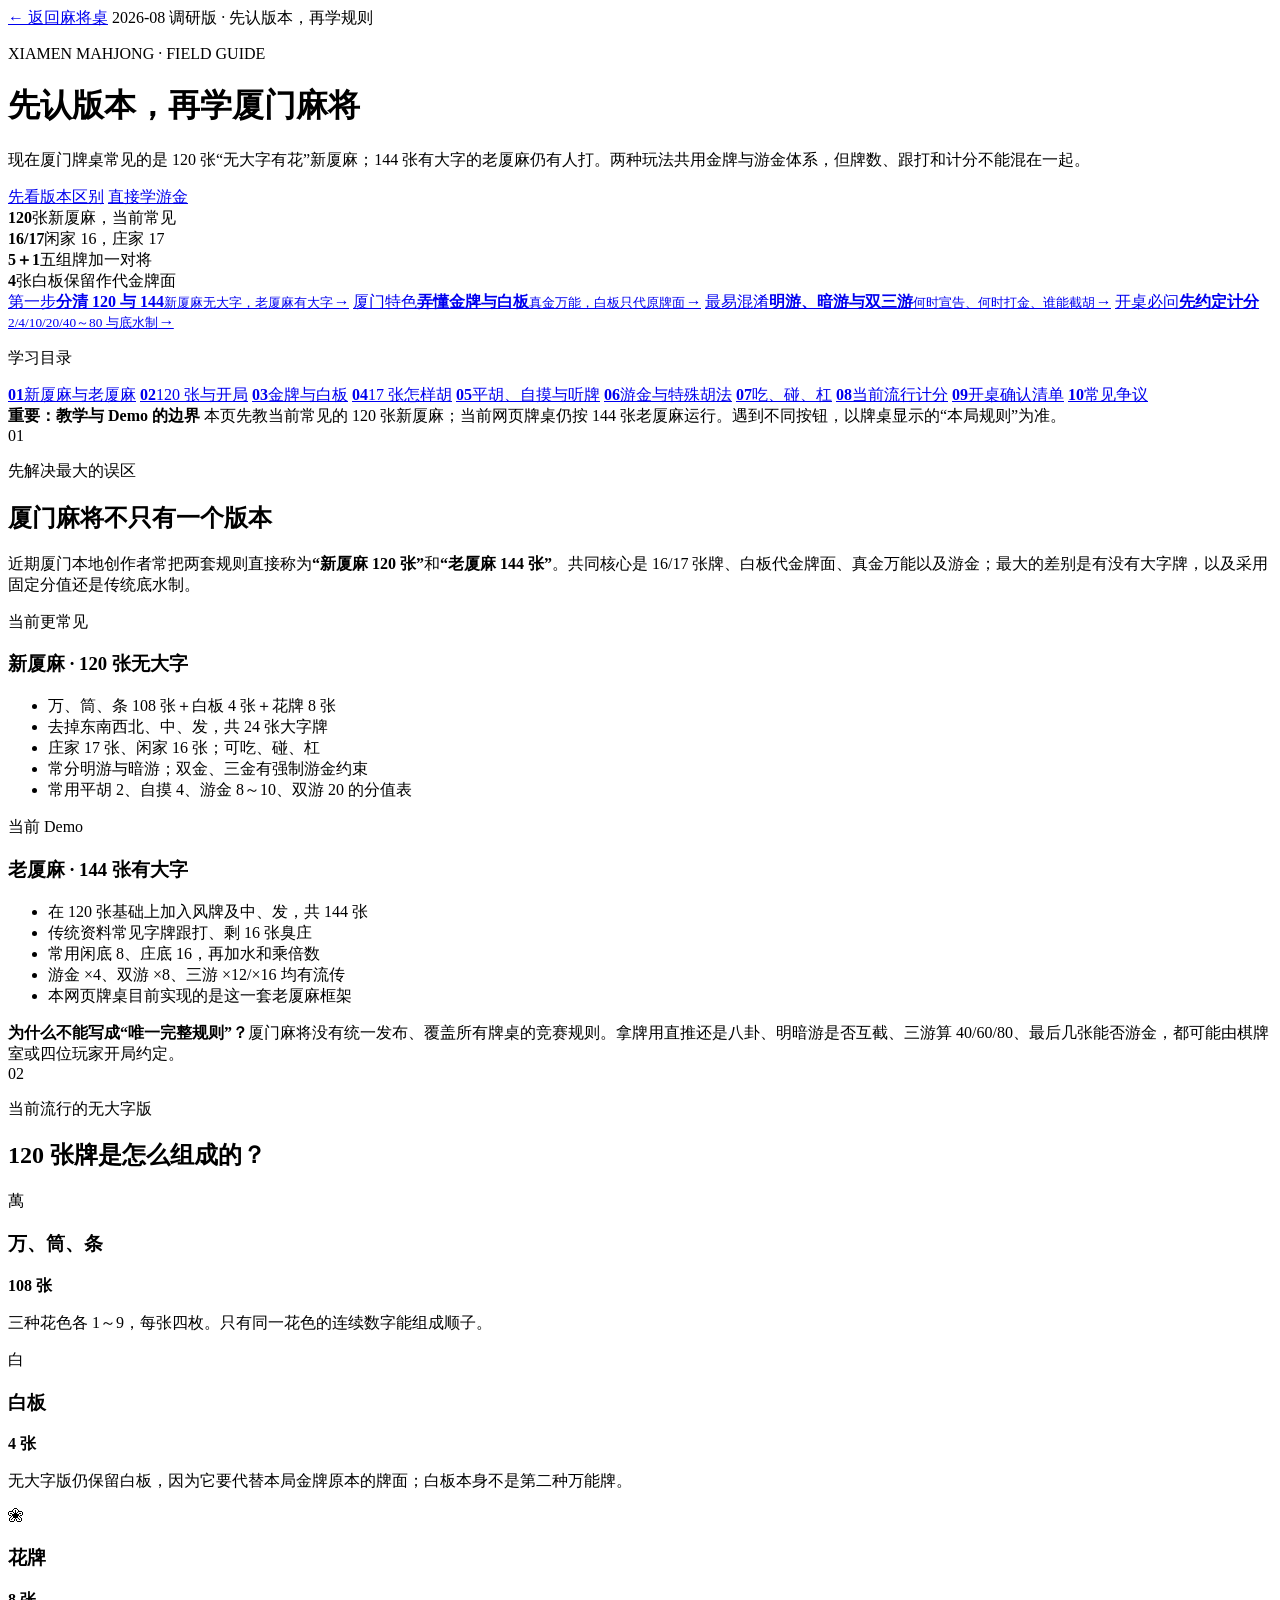
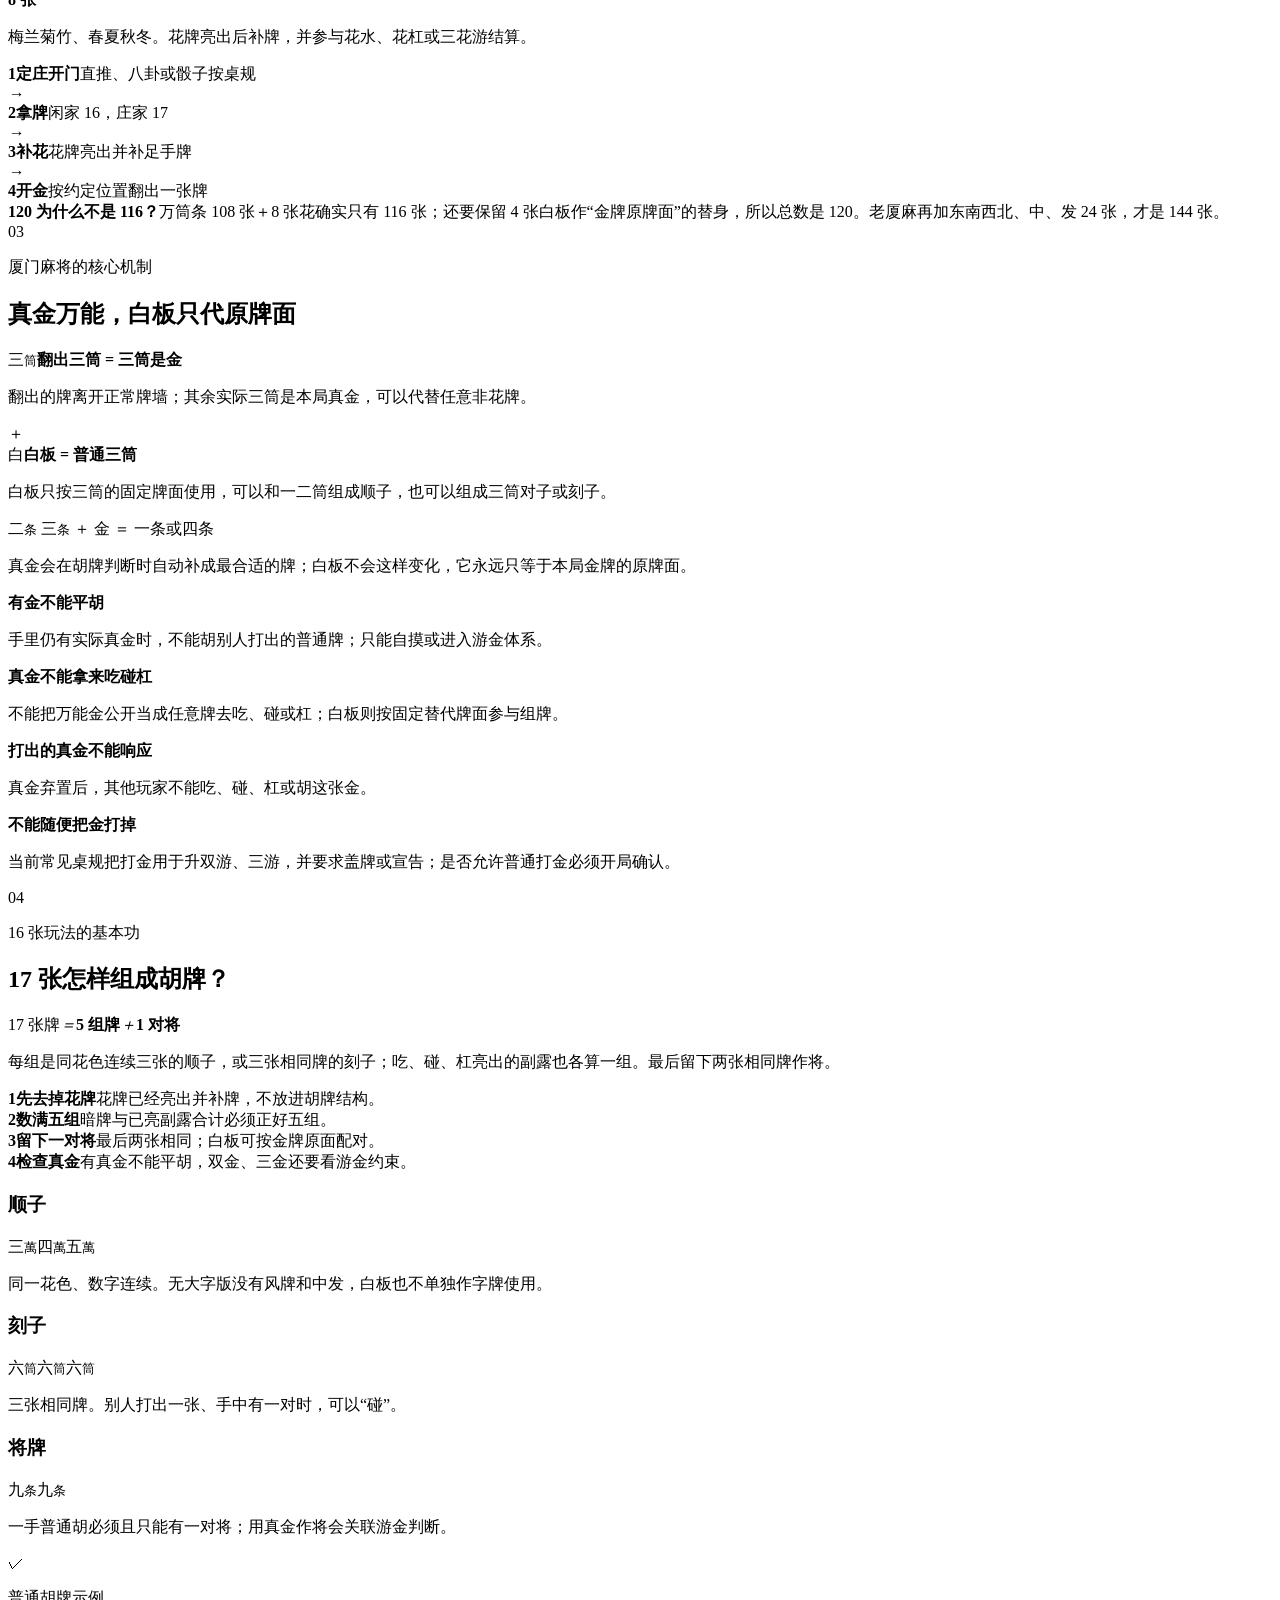
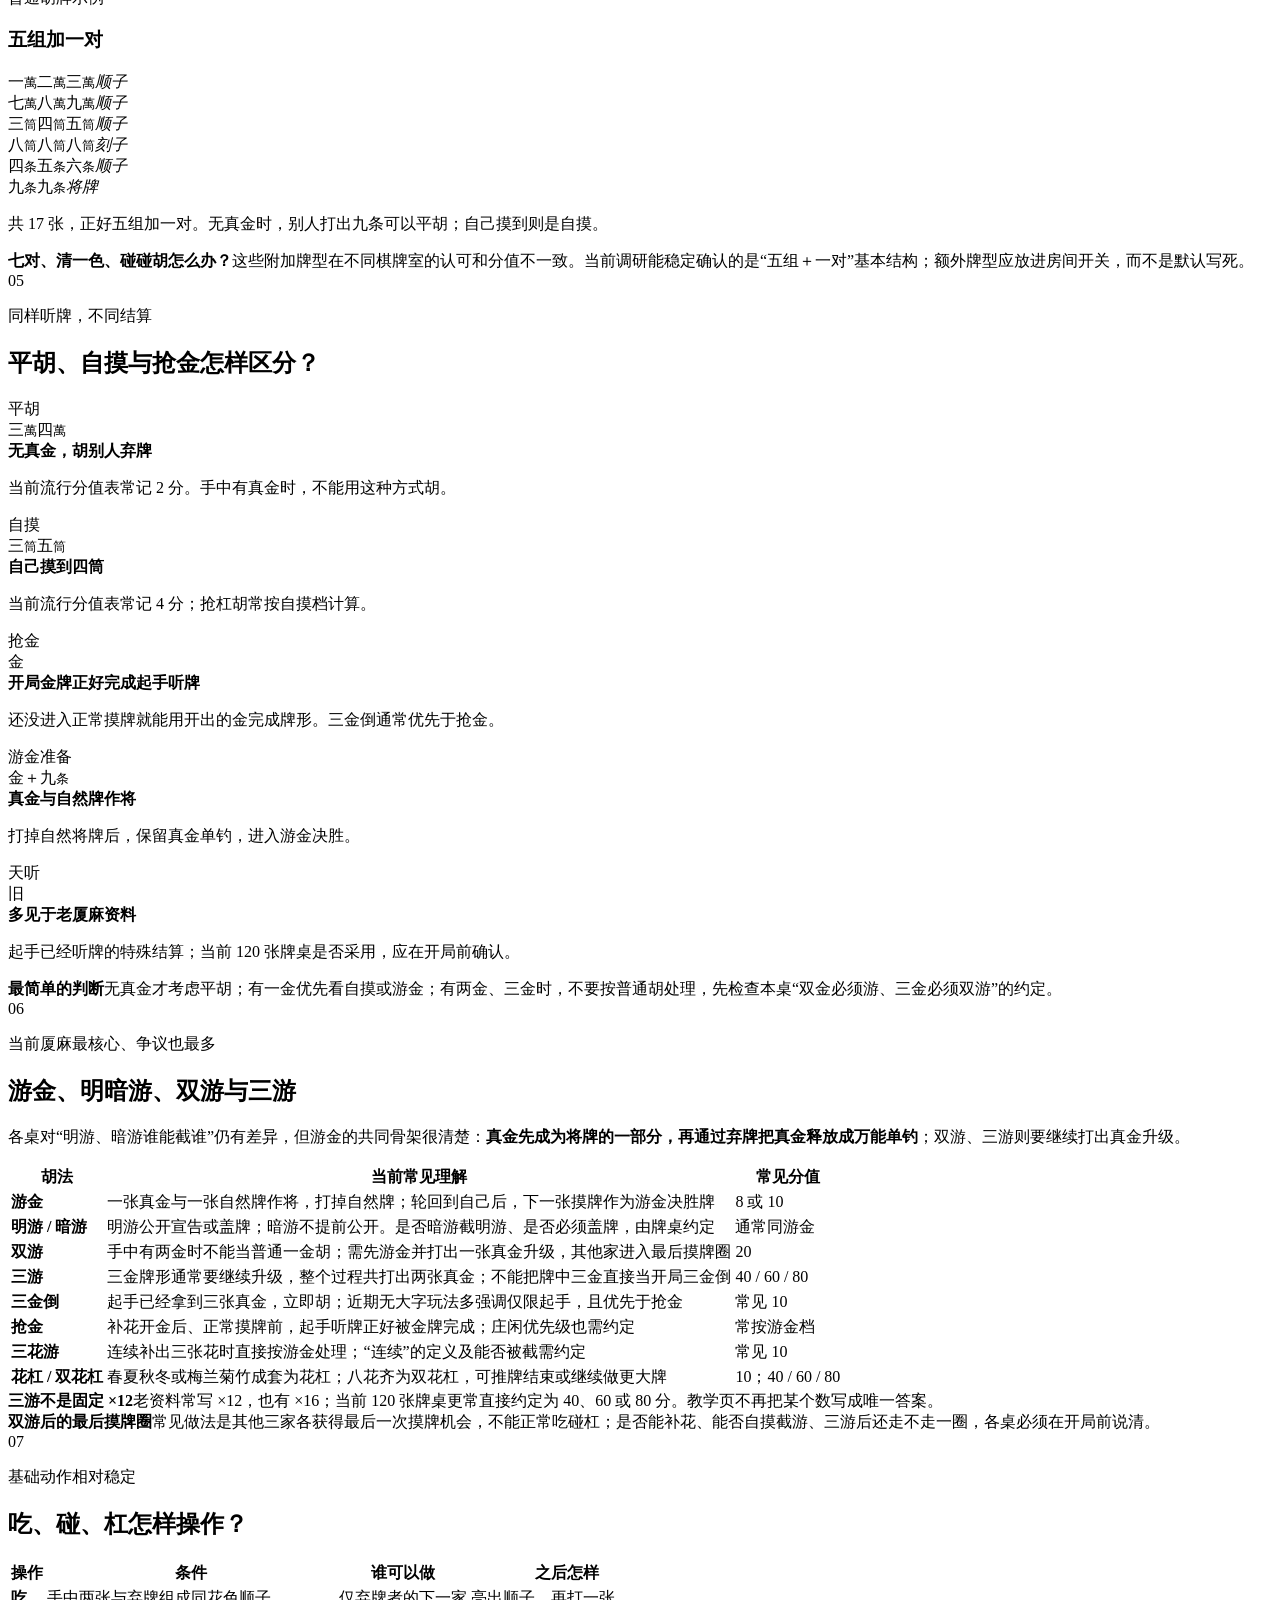
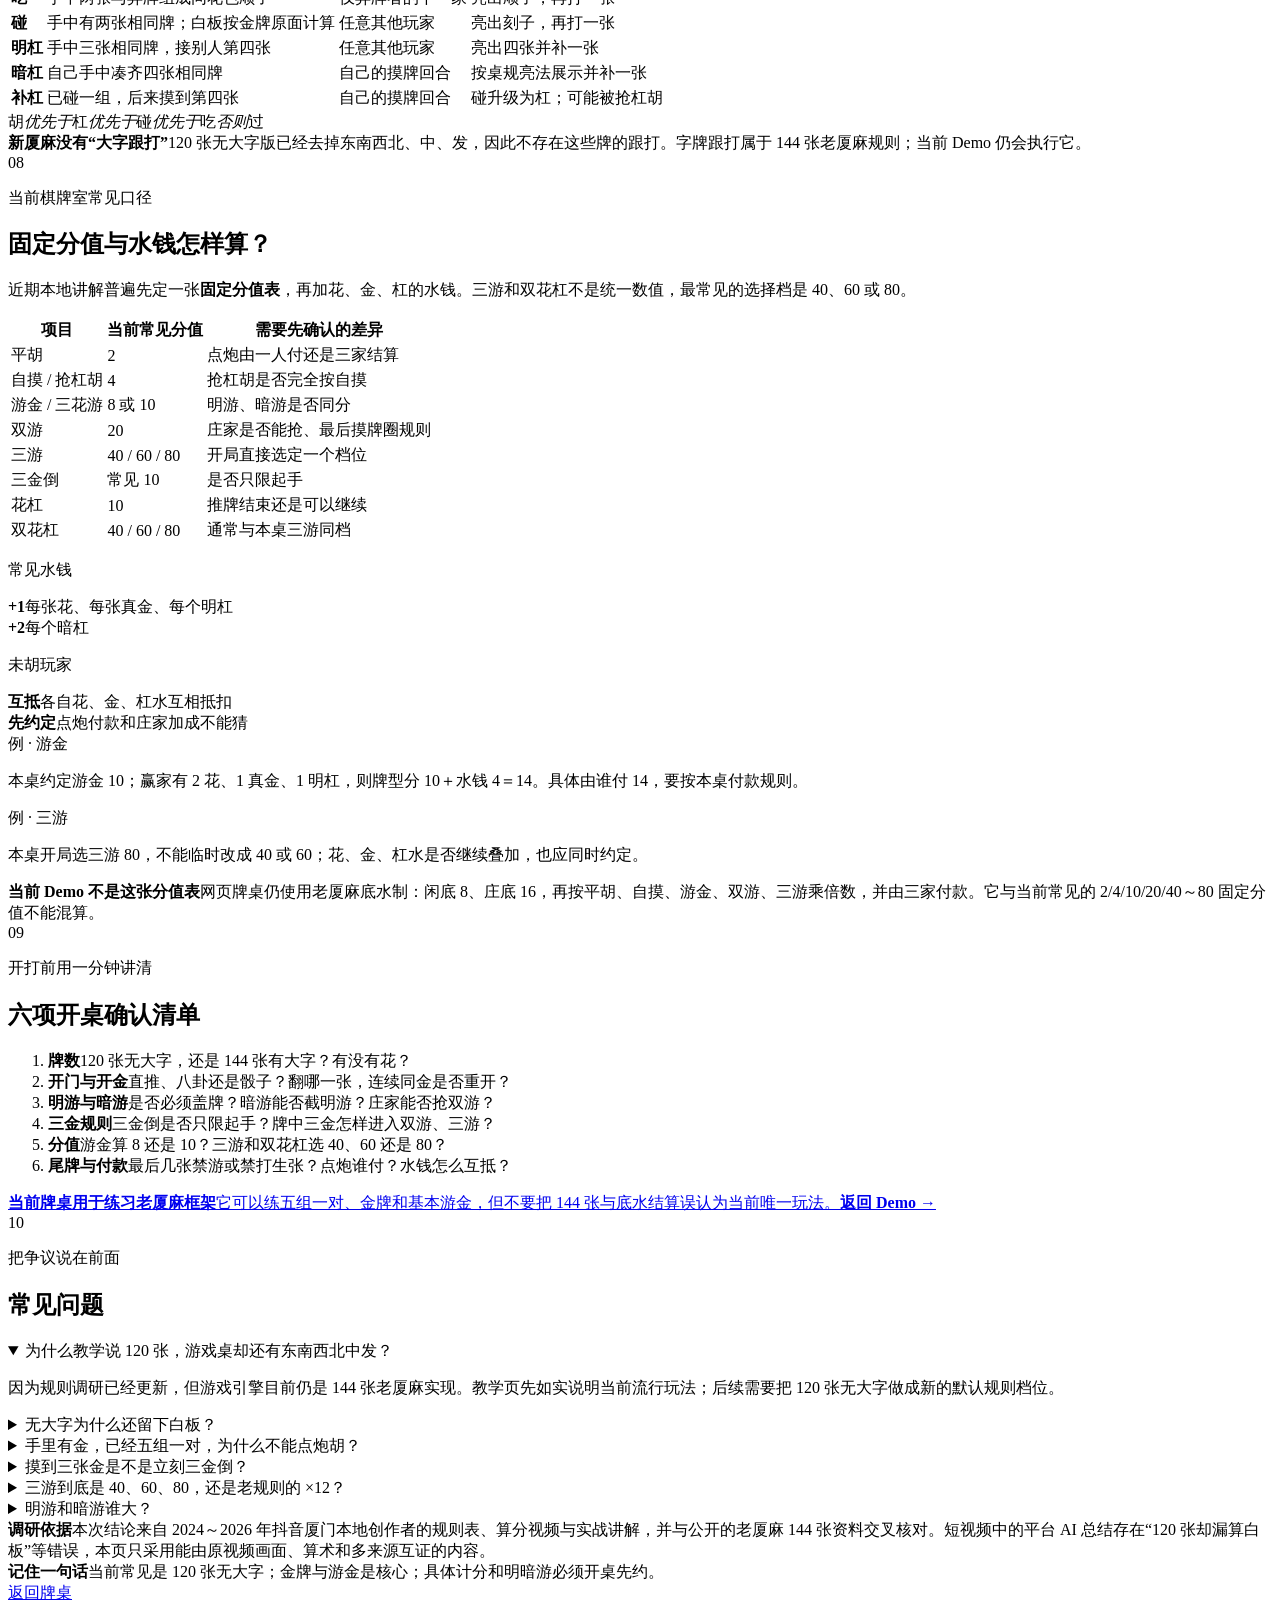
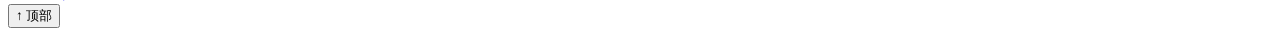
==== commit 7fe13a08: "新增120张厦门麻将规则与四人验牌桌" ====
--- a/web_game_static/guide.html
+++ b/web_game_static/guide.html
@@ -4,7 +4,7 @@
     <meta charset="utf-8" />
     <meta name="viewport" content="width=device-width, initial-scale=1" />
     <meta name="theme-color" content="#0e4f44" />
-    <title>厦门麻将完整教学 · 金牌、胡牌与计分</title>
+    <title>厦门麻将玩法教学 · 120 张新厦麻与 144 张老厦麻</title>
     <link rel="stylesheet" href="/style.css" />
     <link rel="stylesheet" href="/guide.css" />
   </head>
@@ -13,51 +13,51 @@
     <main class="lesson-shell">
       <header class="lesson-hero">
         <nav class="lesson-topnav" aria-label="页面导航">
-          <a class="back-link" href="/">← 返回金牌桌</a>
-          <span>经典金牌版 · 约 10 分钟 · 可按目录跳读</span>
+          <a class="back-link" href="/">← 返回麻将桌</a>
+          <span>2026-08 调研版 · 先认版本，再学规则</span>
         </nav>
         <div class="lesson-hero-copy">
-          <p class="eyebrow">XIAMEN MAHJONG · COMPLETE GUIDE</p>
-          <h1>从零学会<span>厦门麻将</span></h1>
-          <p>从 16 张牌制开始，完整讲清五组一对、金与白板、游金体系、三金倒、天听天胡、连庄和底水结算。</p>
+          <p class="eyebrow">XIAMEN MAHJONG · FIELD GUIDE</p>
+          <h1>先认版本，再学<span>厦门麻将</span></h1>
+          <p>现在厦门牌桌常见的是 120 张“无大字有花”新厦麻；144 张有大字的老厦麻仍有人打。两种玩法共用金牌与游金体系，但牌数、跟打和计分不能混在一起。</p>
           <div class="lesson-hero-actions">
-            <a class="primary-button" href="#win">先学怎么胡</a>
-            <a class="guide-link" href="/">边看 AI 手牌边练习</a>
+            <a class="primary-button" href="#overview">先看版本区别</a>
+            <a class="guide-link" href="#specials">直接学游金</a>
           </div>
         </div>
-        <div class="lesson-facts" aria-label="规则摘要">
-          <div><strong>144</strong><span>张牌，含 8 张花</span></div>
-          <div><strong>16</strong><span>张起手，摸至 17 张胡</span></div>
+        <div class="lesson-facts" aria-label="当前流行规则摘要">
+          <div><strong>120</strong><span>张新厦麻，当前常见</span></div>
+          <div><strong>16/17</strong><span>闲家 16，庄家 17</span></div>
           <div><strong>5＋1</strong><span>五组牌加一对将</span></div>
-          <div><strong>16</strong><span>张尾牌时荒庄</span></div>
+          <div><strong>4</strong><span>张白板保留作代金牌面</span></div>
         </div>
       </header>
 
       <nav class="learning-routes" aria-label="快速学习路径">
-        <a href="#win"><span>3 分钟入门</span><b>先学普通胡牌</b><small>17 张怎样拆成五组一对</small><i>→</i></a>
-        <a href="#waiting"><span>最常用</span><b>看懂听牌与胡牌</b><small>两面、嵌张、边张、单钓、双碰</small><i>→</i></a>
-        <a href="#gold"><span>厦门特色</span><b>弄懂金牌与白板</b><small>万能真金、固定牌面白板与限制</small><i>→</i></a>
-        <a href="#scoring"><span>结算必看</span><b>学会底水算分</b><small>底分、水数、倍数与三家付款</small><i>→</i></a>
+        <a href="#overview"><span>第一步</span><b>分清 120 与 144</b><small>新厦麻无大字，老厦麻有大字</small><i>→</i></a>
+        <a href="#gold"><span>厦门特色</span><b>弄懂金牌与白板</b><small>真金万能，白板只代原牌面</small><i>→</i></a>
+        <a href="#specials"><span>最易混淆</span><b>明游、暗游与双三游</b><small>何时宣告、何时打金、谁能截胡</small><i>→</i></a>
+        <a href="#scoring"><span>开桌必问</span><b>先约定计分</b><small>2/4/10/20/40～80 与底水制</small><i>→</i></a>
       </nav>
 
       <div class="lesson-layout">
         <aside class="lesson-sidebar">
           <p class="section-kicker">学习目录</p>
           <nav aria-label="教学章节">
-            <a href="#overview"><b>01</b>厦门麻将是什么</a>
-            <a href="#tiles"><b>02</b>牌组与开局</a>
+            <a href="#overview"><b>01</b>新厦麻与老厦麻</a>
+            <a href="#tiles"><b>02</b>120 张与开局</a>
             <a href="#gold"><b>03</b>金牌与白板</a>
-            <a href="#win"><b>04</b>怎么组成胡牌</a>
-            <a href="#waiting"><b>05</b>听牌与胡牌时点</a>
+            <a href="#win"><b>04</b>17 张怎样胡</a>
+            <a href="#waiting"><b>05</b>平胡、自摸与听牌</a>
             <a href="#specials"><b>06</b>游金与特殊胡法</a>
-            <a href="#claims"><b>07</b>吃、碰、杠、跟打</a>
-            <a href="#scoring"><b>08</b>计分与水数</a>
-            <a href="#decisions"><b>09</b>实战判断清单</a>
-            <a href="#faq"><b>10</b>常见问题</a>
+            <a href="#claims"><b>07</b>吃、碰、杠</a>
+            <a href="#scoring"><b>08</b>当前流行计分</a>
+            <a href="#decisions"><b>09</b>开桌确认清单</a>
+            <a href="#faq"><b>10</b>常见争议</a>
           </nav>
           <div class="lesson-side-note">
-            <b>页面规则范围</b>
-            <span>本页与当前“经典厦门完整版”代码同步：游金、三金倒、天听、抢金、天胡和连庄均已启用。</span>
+            <b>重要：教学与 Demo 的边界</b>
+            <span>本页先教当前常见的 120 张新厦麻；当前网页牌桌仍按 144 张老厦麻运行。遇到不同按钮，以牌桌显示的“本局规则”为准。</span>
           </div>
         </aside>
 
@@ -65,62 +65,64 @@
           <section id="overview" class="lesson-section">
             <div class="lesson-heading">
               <span>01</span>
-              <div><p class="section-kicker">先建立全局概念</p><h2>厦门麻将是什么？</h2></div>
-            </div>
-            <p class="lesson-lead">厦门麻将的核心仍是四人轮流摸一张、打一张，并组成胡牌结构；它最鲜明的地方规则是<strong>花牌补牌、掷骰翻金、白板代金、字牌跟打和底水结算</strong>。</p>
+              <div><p class="section-kicker">先解决最大的误区</p><h2>厦门麻将不只有一个版本</h2></div>
+            </div>
+            <p class="lesson-lead">近期厦门本地创作者常把两套规则直接称为<strong>“新厦麻 120 张”</strong>和<strong>“老厦麻 144 张”</strong>。共同核心是 16/17 张牌、白板代金牌面、真金万能以及游金；最大的差别是有没有大字牌，以及采用固定分值还是传统底水制。</p>
             <div class="profile-compare">
               <article>
-                <span class="profile-badge classic">当前默认</span>
-                <h3>经典厦门</h3>
+                <span class="profile-badge classic">当前更常见</span>
+                <h3>新厦麻 · 120 张无大字</h3>
                 <ul>
-                  <li>补花后掷骰，翻出的牌直接作为金牌</li>
-                  <li>16 张起手，17 张按五组牌加一对将胡牌</li>
-                  <li>白板只代替金牌的原牌面，不是万能牌</li>
-                  <li>手持金牌不可点炮胡；启用字牌跟打</li>
-                  <li>启用游金、三金倒、天听天胡和连庄</li>
+                  <li>万、筒、条 108 张＋白板 4 张＋花牌 8 张</li>
+                  <li>去掉东南西北、中、发，共 24 张大字牌</li>
+                  <li>庄家 17 张、闲家 16 张；可吃、碰、杠</li>
+                  <li>常分明游与暗游；双金、三金有强制游金约束</li>
+                  <li>常用平胡 2、自摸 4、游金 8～10、双游 20 的分值表</li>
                 </ul>
               </article>
               <article>
-                <span class="profile-badge core">简化档位</span>
-                <h3>核心教学</h3>
+                <span class="profile-badge core">当前 Demo</span>
+                <h3>老厦麻 · 144 张有大字</h3>
                 <ul>
-                  <li>保留 13/14 张、四组一对和七对，供轻量测试</li>
-                  <li>翻出牌的顺位牌作为金牌</li>
-                  <li>关闭白板代金、跟打和 16 张荒庄</li>
-                  <li>使用固定底分的简化结算</li>
+                  <li>在 120 张基础上加入风牌及中、发，共 144 张</li>
+                  <li>传统资料常见字牌跟打、剩 16 张臭庄</li>
+                  <li>常用闲底 8、庄底 16，再加水和乘倍数</li>
+                  <li>游金 ×4、双游 ×8、三游 ×12/×16 均有流传</li>
+                  <li>本网页牌桌目前实现的是这一套老厦麻框架</li>
                 </ul>
               </article>
             </div>
+            <div class="rule-callout warning"><b>为什么不能写成“唯一完整规则”？</b><span>厦门麻将没有统一发布、覆盖所有牌桌的竞赛规则。拿牌用直推还是八卦、明暗游是否互截、三游算 40/60/80、最后几张能否游金，都可能由棋牌室或四位玩家开局约定。</span></div>
           </section>
 
           <section id="tiles" class="lesson-section">
             <div class="lesson-heading">
               <span>02</span>
-              <div><p class="section-kicker">牌组与一局流程</p><h2>144 张牌是怎么组成的？</h2></div>
+              <div><p class="section-kicker">当前流行的无大字版</p><h2>120 张牌是怎么组成的？</h2></div>
             </div>
             <div class="tile-family-grid">
-              <article><div class="family-icon wan">萬</div><h3>万、筒、条</h3><strong>108 张</strong><p>三种花色，各有 1～9，每张四枚。只有同一花色的连续数字能组成顺子。</p></article>
-              <article><div class="family-icon honor">东</div><h3>风牌、箭牌</h3><strong>28 张</strong><p>东南西北、中发白，各四枚。它们不能组成顺子，只能作对子、刻子或杠。</p></article>
-              <article><div class="family-icon flower">❀</div><h3>花牌</h3><strong>8 张</strong><p>梅兰菊竹、春夏秋冬。花牌不进入胡牌结构，摸到后立即亮出并自动补牌。</p></article>
+              <article><div class="family-icon wan">萬</div><h3>万、筒、条</h3><strong>108 张</strong><p>三种花色各 1～9，每张四枚。只有同一花色的连续数字能组成顺子。</p></article>
+              <article><div class="family-icon honor">白</div><h3>白板</h3><strong>4 张</strong><p>无大字版仍保留白板，因为它要代替本局金牌原本的牌面；白板本身不是第二种万能牌。</p></article>
+              <article><div class="family-icon flower">❀</div><h3>花牌</h3><strong>8 张</strong><p>梅兰菊竹、春夏秋冬。花牌亮出后补牌，并参与花水、花杠或三花游结算。</p></article>
             </div>
             <div class="flow-line" aria-label="牌局流程">
-              <div><b>1</b><span><strong>发牌</strong>每人补花后保持 16 张</span></div>
-              <i>→</i><div><b>2</b><span><strong>补花</strong>花牌亮出，从牌墙补牌</span></div>
-              <i>→</i><div><b>3</b><span><strong>翻金</strong>掷两枚骰子，从尾部翻牌</span></div>
-              <i>→</i><div><b>4</b><span><strong>轮转</strong>摸一张、打一张，直到胡或荒庄</span></div>
-            </div>
-            <div class="rule-callout neutral"><b>庄家怎样开始？</b><span>翻金完成后，庄家先摸到第 17 张牌，再判断天胡、自摸、杠牌或弃牌；其他玩家也在各自回合摸至 17 张。</span></div>
+              <div><b>1</b><span><strong>定庄开门</strong>直推、八卦或骰子按桌规</span></div>
+              <i>→</i><div><b>2</b><span><strong>拿牌</strong>闲家 16，庄家 17</span></div>
+              <i>→</i><div><b>3</b><span><strong>补花</strong>花牌亮出并补足手牌</span></div>
+              <i>→</i><div><b>4</b><span><strong>开金</strong>按约定位置翻出一张牌</span></div>
+            </div>
+            <div class="rule-callout neutral"><b>120 为什么不是 116？</b><span>万筒条 108 张＋8 张花确实只有 116 张；还要保留 4 张白板作“金牌原牌面”的替身，所以总数是 120。老厦麻再加东南西北、中、发 24 张，才是 144 张。</span></div>
           </section>
 
           <section id="gold" class="lesson-section lesson-section-gold">
             <div class="lesson-heading">
               <span>03</span>
-              <div><p class="section-kicker">厦门麻将的灵魂</p><h2>金牌与白板代金</h2></div>
+              <div><p class="section-kicker">厦门麻将的核心机制</p><h2>真金万能，白板只代原牌面</h2></div>
             </div>
             <div class="gold-explainer">
-              <div class="gold-card-demo"><span class="mini-tile gold">七<small>萬</small></span><b>翻出的牌 = 金牌</b><p>经典档位中，补花后从牌墙尾部按骰点翻出的牌，就是本局金牌。</p></div>
+              <div class="gold-card-demo"><span class="mini-tile gold">三<small>筒</small></span><b>翻出三筒 = 三筒是金</b><p>翻出的牌离开正常牌墙；其余实际三筒是本局真金，可以代替任意非花牌。</p></div>
               <div class="gold-arrow">＋</div>
-              <div class="gold-card-demo"><span class="mini-tile proxy">白</span><b>白板 = 金牌的原牌面</b><p>例如七万是金，白板只按七万使用；它不是另一张万能牌，也不按真金加水。</p></div>
+              <div class="gold-card-demo"><span class="mini-tile proxy">白</span><b>白板 = 普通三筒</b><p>白板只按三筒的固定牌面使用，可以和一二筒组成顺子，也可以组成三筒对子或刻子。</p></div>
             </div>
             <div class="gold-example">
               <div class="tile-strip" aria-label="金牌补顺子示例">
@@ -129,212 +131,178 @@
                 <span class="plus">＋</span>
                 <span class="mini-tile gold">金</span>
                 <span class="equals">＝</span>
-                <span class="shape-label">一组顺子</span>
+                <span class="shape-label">一条或四条</span>
               </div>
-              <p>金牌是万能牌：这里它可以代替一条或四条。判断胡牌时，系统会自动寻找能完成牌形的替代方式。</p>
+              <p>真金会在胡牌判断时自动补成最合适的牌；白板不会这样变化，它永远只等于本局金牌的原牌面。</p>
             </div>
             <div class="restriction-grid">
-              <article><b>真金可以做什么</b><p>在暗牌里替代任意非花牌，补顺子、刻子或对子；不能放进吃、碰、杠。</p></article>
-              <article><b>实际金牌打出后</b><p>其他玩家不能吃、碰、杠或胡这张金牌，直接轮到下一家。</p></article>
-              <article><b>手里仍有金牌</b><p>经典档位不能点炮胡，只能等自己摸牌后自摸。</p></article>
-              <article><b>主动打出金牌</b><p>真金本身不可被响应；符合游金结构时，页面会进入游金或升级双游、三游。</p></article>
+              <article><b>有金不能平胡</b><p>手里仍有实际真金时，不能胡别人打出的普通牌；只能自摸或进入游金体系。</p></article>
+              <article><b>真金不能拿来吃碰杠</b><p>不能把万能金公开当成任意牌去吃、碰或杠；白板则按固定替代牌面参与组牌。</p></article>
+              <article><b>打出的真金不能响应</b><p>真金弃置后，其他玩家不能吃、碰、杠或胡这张金。</p></article>
+              <article><b>不能随便把金打掉</b><p>当前常见桌规把打金用于升双游、三游，并要求盖牌或宣告；是否允许普通打金必须开局确认。</p></article>
             </div>
           </section>
 
           <section id="win" class="lesson-section">
             <div class="lesson-heading">
               <span>04</span>
-              <div><p class="section-kicker">最重要的一章</p><h2>怎样才算胡牌？</h2></div>
+              <div><p class="section-kicker">16 张玩法的基本功</p><h2>17 张怎样组成胡牌？</h2></div>
             </div>
             <div class="win-formula"><span>17 张牌</span><i>＝</i><strong>5 组牌</strong><i>＋</i><strong>1 对将</strong></div>
-            <p class="lesson-lead">每组牌必须是“顺子”或“刻子”；已经吃、碰、杠亮出的组也计入五组。最后剩下两张相同牌作将。</p>
+            <p class="lesson-lead">每组是同花色连续三张的顺子，或三张相同牌的刻子；吃、碰、杠亮出的副露也各算一组。最后留下两张相同牌作将。</p>
             <div class="win-checklist" aria-label="胡牌四步自检">
-              <article><b>1</b><span><strong>排除花牌</strong>花牌亮出并补牌，不进入胡牌结构。</span></article>
-              <article><b>2</b><span><strong>数满五组</strong>顺子、刻子和已亮出的吃碰杠合计五组。</span></article>
-              <article><b>3</b><span><strong>留下唯一一对</strong>最后两张相同牌作为将牌。</span></article>
-              <article><b>4</b><span><strong>检查金牌限制</strong>手持真金时不能点炮胡，只能等待自摸。</span></article>
+              <article><b>1</b><span><strong>先去掉花牌</strong>花牌已经亮出并补牌，不放进胡牌结构。</span></article>
+              <article><b>2</b><span><strong>数满五组</strong>暗牌与已亮副露合计必须正好五组。</span></article>
+              <article><b>3</b><span><strong>留下一对将</strong>最后两张相同；白板可按金牌原面配对。</span></article>
+              <article><b>4</b><span><strong>检查真金</strong>有真金不能平胡，双金、三金还要看游金约束。</span></article>
             </div>
             <div class="shape-grid">
-              <article><h3>顺子</h3><div class="tile-strip"><span class="mini-tile wan">三<small>萬</small></span><span class="mini-tile wan">四<small>萬</small></span><span class="mini-tile wan">五<small>萬</small></span></div><p>同一花色、数字连续的三张牌。风牌和箭牌不能组成顺子。</p></article>
-              <article><h3>刻子</h3><div class="tile-strip"><span class="mini-tile tong">六<small>筒</small></span><span class="mini-tile tong">六<small>筒</small></span><span class="mini-tile tong">六<small>筒</small></span></div><p>三张完全相同的牌。碰出的牌也是刻子。</p></article>
-              <article><h3>将牌</h3><div class="tile-strip"><span class="mini-tile dragon">中</span><span class="mini-tile dragon">中</span></div><p>两张完全相同的牌，一手标准和必须且只能留一对将。</p></article>
-            </div>
-
+              <article><h3>顺子</h3><div class="tile-strip"><span class="mini-tile wan">三<small>萬</small></span><span class="mini-tile wan">四<small>萬</small></span><span class="mini-tile wan">五<small>萬</small></span></div><p>同一花色、数字连续。无大字版没有风牌和中发，白板也不单独作字牌使用。</p></article>
+              <article><h3>刻子</h3><div class="tile-strip"><span class="mini-tile tong">六<small>筒</small></span><span class="mini-tile tong">六<small>筒</small></span><span class="mini-tile tong">六<small>筒</small></span></div><p>三张相同牌。别人打出一张、手中有一对时，可以“碰”。</p></article>
+              <article><h3>将牌</h3><div class="tile-strip"><span class="mini-tile tiao">九<small>条</small></span><span class="mini-tile tiao">九<small>条</small></span></div><p>一手普通胡必须且只能有一对将；用真金作将会关联游金判断。</p></article>
+            </div>
             <article class="hand-case valid">
-              <div class="case-title"><span>✓</span><div><p class="section-kicker">完整示例 A</p><h3>标准和</h3></div></div>
+              <div class="case-title"><span>✓</span><div><p class="section-kicker">普通胡牌示例</p><h3>五组加一对</h3></div></div>
               <div class="complete-hand" aria-label="标准胡牌示例">
-                <div><span class="mini-tile wan">三<small>萬</small></span><span class="mini-tile wan">四<small>萬</small></span><span class="mini-tile wan">五<small>萬</small></span><em>顺子</em></div>
-                <div><span class="mini-tile tong">六<small>筒</small></span><span class="mini-tile tong">六<small>筒</small></span><span class="mini-tile tong">六<small>筒</small></span><em>刻子</em></div>
-                <div><span class="mini-tile tiao">二<small>条</small></span><span class="mini-tile tiao">三<small>条</small></span><span class="mini-tile tiao">四<small>条</small></span><em>顺子</em></div>
-                <div><span class="mini-tile wind">东</span><span class="mini-tile wind">东</span><span class="mini-tile wind">东</span><em>刻子</em></div>
+                <div><span class="mini-tile wan">一<small>萬</small></span><span class="mini-tile wan">二<small>萬</small></span><span class="mini-tile wan">三<small>萬</small></span><em>顺子</em></div>
                 <div><span class="mini-tile wan">七<small>萬</small></span><span class="mini-tile wan">八<small>萬</small></span><span class="mini-tile wan">九<small>萬</small></span><em>顺子</em></div>
-                <div><span class="mini-tile dragon">中</span><span class="mini-tile dragon">中</span><em>将牌</em></div>
+                <div><span class="mini-tile tong">三<small>筒</small></span><span class="mini-tile tong">四<small>筒</small></span><span class="mini-tile tong">五<small>筒</small></span><em>顺子</em></div>
+                <div><span class="mini-tile tong">八<small>筒</small></span><span class="mini-tile tong">八<small>筒</small></span><span class="mini-tile tong">八<small>筒</small></span><em>刻子</em></div>
+                <div><span class="mini-tile tiao">四<small>条</small></span><span class="mini-tile tiao">五<small>条</small></span><span class="mini-tile tiao">六<small>条</small></span><em>顺子</em></div>
+                <div><span class="mini-tile tiao">九<small>条</small></span><span class="mini-tile tiao">九<small>条</small></span><em>将牌</em></div>
               </div>
-              <p>上面正好是五组加一对，共 17 张。最后一张若由自己摸到是自摸；若由别人打出且没有金牌限制，可点炮胡。</p>
+              <p>共 17 张，正好五组加一对。无真金时，别人打出九条可以平胡；自己摸到则是自摸。</p>
             </article>
-
-            <article class="hand-case pairs">
-              <div class="case-title"><span>!</span><div><p class="section-kicker">经典版边界</p><h3>七对不属于本桌默认胡法</h3></div></div>
-              <p>七对是常见的 13/14 张麻将牌型，但公开厦门 16 张完整版采用五组加一对。本游戏仅在“核心教学”简化档位保留七对，经典档位不会误判。</p>
-            </article>
-
-            <div class="not-win-grid">
-              <article><b>不是同花色</b><p>三万、四万、五筒不能算顺子。</p></article>
-              <article><b>字牌不连号</b><p>东、南、西不是顺子，只能分别组成对子或刻子。</p></article>
-              <article><b>少了将牌</b><p>只有五组、没有一对相同牌，仍然不能胡。</p></article>
-              <article><b>牌形对但按钮没出现</b><p>检查是否手持金牌却在等点炮，或是否处于打金后的仅自摸状态。</p></article>
-            </div>
+            <div class="rule-callout warning"><b>七对、清一色、碰碰胡怎么办？</b><span>这些附加牌型在不同棋牌室的认可和分值不一致。当前调研能稳定确认的是“五组＋一对”基本结构；额外牌型应放进房间开关，而不是默认写死。</span></div>
           </section>
 
           <section id="waiting" class="lesson-section lesson-section-focus">
             <div class="lesson-heading">
               <span>05</span>
-              <div><p class="section-kicker">从“差一张”到真正胡牌</p><h2>听什么牌，什么时候能胡？</h2></div>
-            </div>
-            <p class="lesson-lead"><strong>听牌</strong>是指打完牌后保留 16 张结构，只差一张就能完成“五组＋一对”。等待的牌可能不止一种，能等待的种类越多，通常越容易胡。</p>
+              <div><p class="section-kicker">同样听牌，不同结算</p><h2>平胡、自摸与抢金怎样区分？</h2></div>
+            </div>
             <div class="wait-grid">
-              <article>
-                <span class="wait-type">两面听</span>
-                <div class="tile-strip"><span class="mini-tile wan">三<small>萬</small></span><span class="mini-tile wan">四<small>萬</small></span></div>
-                <b>等二万或五万</b><p>顺子两端都能补齐，通常是效率最高的普通等待。</p>
-              </article>
-              <article>
-                <span class="wait-type">嵌张听</span>
-                <div class="tile-strip"><span class="mini-tile tong">三<small>筒</small></span><span class="mini-tile tong">五<small>筒</small></span></div>
-                <b>只等四筒</b><p>缺少顺子中间的一张，只有一个数字能完成。</p>
-              </article>
-              <article>
-                <span class="wait-type">边张听</span>
-                <div class="tile-strip"><span class="mini-tile tiao">一<small>条</small></span><span class="mini-tile tiao">二<small>条</small></span></div>
-                <b>只等三条</b><p>一二只能等三，八九只能等七，另一端超出牌面范围。</p>
-              </article>
-              <article>
-                <span class="wait-type">单钓将</span>
-                <div class="tile-strip"><span class="mini-tile dragon">中</span></div>
-                <b>再等一张中</b><p>五组已经完成，只差一张相同牌把孤张配成将。</p>
-              </article>
-              <article>
-                <span class="wait-type">双碰听</span>
-                <div class="tile-strip"><span class="mini-tile tong">六<small>筒</small></span><span class="mini-tile tong">六<small>筒</small></span><span class="plus">＋</span><span class="mini-tile wind">北</span><span class="mini-tile wind">北</span></div>
-                <b>等六筒或北</b><p>任意一对补成刻子，另一对就留下作将。</p>
-              </article>
-            </div>
-            <div class="wait-timeline" aria-label="从听牌到胡牌">
-              <div><b>打完一张</b><span>保留 16 张听牌结构</span></div><i>→</i>
-              <div><b>等牌出现</b><span>自己摸到，或别人打出</span></div><i>→</i>
-              <div><b>检查限制</b><span>金牌锁、游金状态与合法时点</span></div><i>→</i>
-              <div><b>点击“胡”</b><span>页面只显示当前合法胡法</span></div>
-            </div>
-            <div class="rule-callout warning"><b>普通听牌 ≠ 天听</b><span>普通听牌可以在牌局中形成；“天听”要求开局已经听牌，之后持续只打刚摸到的牌、保持最初结构，并最终自摸。</span></div>
-            <div class="rule-callout follow"><b>有真金时为什么不能胡别人？</b><span>经典厦门规则下，手中仍有实际金牌就不能点炮胡；即使别人打中了等待牌，页面也不会显示“胡”，必须继续等自摸。</span></div>
+              <article><span class="wait-type">平胡</span><div class="tile-strip"><span class="mini-tile wan">三<small>萬</small></span><span class="mini-tile wan">四<small>萬</small></span></div><b>无真金，胡别人弃牌</b><p>当前流行分值表常记 2 分。手中有真金时，不能用这种方式胡。</p></article>
+              <article><span class="wait-type">自摸</span><div class="tile-strip"><span class="mini-tile tong">三<small>筒</small></span><span class="mini-tile tong">五<small>筒</small></span></div><b>自己摸到四筒</b><p>当前流行分值表常记 4 分；抢杠胡常按自摸档计算。</p></article>
+              <article><span class="wait-type">抢金</span><div class="tile-strip"><span class="mini-tile gold">金</span></div><b>开局金牌正好完成起手听牌</b><p>还没进入正常摸牌就能用开出的金完成牌形。三金倒通常优先于抢金。</p></article>
+              <article><span class="wait-type">游金准备</span><div class="tile-strip"><span class="mini-tile gold">金</span><span class="plus">＋</span><span class="mini-tile tiao">九<small>条</small></span></div><b>真金与自然牌作将</b><p>打掉自然将牌后，保留真金单钓，进入游金决胜。</p></article>
+              <article><span class="wait-type">天听</span><div class="tile-strip"><span class="mini-tile proxy">旧</span></div><b>多见于老厦麻资料</b><p>起手已经听牌的特殊结算；当前 120 张牌桌是否采用，应在开局前确认。</p></article>
+            </div>
+            <div class="rule-callout follow"><b>最简单的判断</b><span>无真金才考虑平胡；有一金优先看自摸或游金；有两金、三金时，不要按普通胡处理，先检查本桌“双金必须游、三金必须双游”的约定。</span></div>
           </section>
 
           <section id="specials" class="lesson-section lesson-section-gold">
             <div class="lesson-heading">
               <span>06</span>
-              <div><p class="section-kicker">经典版的核心番型</p><h2>游金、三金倒、天听与天胡</h2></div>
-            </div>
-            <p class="lesson-lead">特殊胡法不是普通牌型名称，而是带有严格时点的牌局状态。页面只在结构和时点都成立时显示相应按钮。</p>
+              <div><p class="section-kicker">当前厦麻最核心、争议也最多</p><h2>游金、明暗游、双游与三游</h2></div>
+            </div>
+            <p class="lesson-lead">各桌对“明游、暗游谁能截谁”仍有差异，但游金的共同骨架很清楚：<strong>真金先成为将牌的一部分，再通过弃牌把真金释放成万能单钓</strong>；双游、三游则要继续打出真金升级。</p>
             <div class="action-table-wrap">
               <table class="action-table">
-                <thead><tr><th>胡法</th><th>触发方法</th><th>结算倍数</th></tr></thead>
+                <thead><tr><th>胡法</th><th>当前常见理解</th><th>常见分值</th></tr></thead>
                 <tbody>
-                  <tr><td><b>游金</b></td><td>五组已经完成，以一张真金作单钓；打掉配对的自然牌后，下一次自己摸牌胡</td><td>×4</td></tr>
-                  <tr><td><b>双游</b></td><td>游金决胜摸牌后又能释放一张真金，选择“打金升双游”；三家各摸一轮且无人先胡</td><td>×8</td></tr>
-                  <tr><td><b>三游</b></td><td>双游决胜时再次释放并打出真金，再经过一轮封闭摸牌</td><td>×12</td></tr>
-                  <tr><td><b>三金倒</b></td><td>摸牌前手中有三张真金，牌形不限，系统立即判胡</td><td>开局 ×4；牌中 ×3</td></tr>
-                  <tr><td><b>抢金</b></td><td>开局翻出的金牌加入 16 张手牌后正好构成五组一对</td><td>×4</td></tr>
-                  <tr><td><b>天听</b></td><td>开局已经听牌，并持续只打出刚摸到的牌、保持原牌形，之后自摸</td><td>×4</td></tr>
-                  <tr><td><b>天胡</b></td><td>庄家开局第一次摸牌即组成胡牌</td><td>×4</td></tr>
+                  <tr><td><b>游金</b></td><td>一张真金与一张自然牌作将，打掉自然牌；轮回到自己后，下一张摸牌作为游金决胜牌</td><td>8 或 10</td></tr>
+                  <tr><td><b>明游 / 暗游</b></td><td>明游公开宣告或盖牌；暗游不提前公开。是否暗游截明游、是否必须盖牌，由牌桌约定</td><td>通常同游金</td></tr>
+                  <tr><td><b>双游</b></td><td>手中有两金时不能当普通一金胡；需先游金并打出一张真金升级，其他家进入最后摸牌圈</td><td>20</td></tr>
+                  <tr><td><b>三游</b></td><td>三金牌形通常要继续升级，整个过程共打出两张真金；不能把牌中三金直接当开局三金倒</td><td>40 / 60 / 80</td></tr>
+                  <tr><td><b>三金倒</b></td><td>起手已经拿到三张真金，立即胡；近期无大字玩法多强调仅限起手，且优先于抢金</td><td>常见 10</td></tr>
+                  <tr><td><b>抢金</b></td><td>补花开金后、正常摸牌前，起手听牌正好被金牌完成；庄闲优先级也需约定</td><td>常按游金档</td></tr>
+                  <tr><td><b>三花游</b></td><td>连续补出三张花时直接按游金处理；“连续”的定义及能否被截需约定</td><td>常见 10</td></tr>
+                  <tr><td><b>花杠 / 双花杠</b></td><td>春夏秋冬或梅兰菊竹成套为花杠；八花齐为双花杠，可推牌结束或继续做更大牌</td><td>10；40 / 60 / 80</td></tr>
                 </tbody>
               </table>
             </div>
-            <div class="rule-callout follow"><b>双游、三游的封闭圈</b><span>其他三家仍各摸一张，并可以自摸；不能吃、碰、杠。无人先胡时，游金玩家回到决胜摸牌。</span></div>
+            <div class="rule-callout warning"><b>三游不是固定 ×12</b><span>老资料常写 ×12，也有 ×16；当前 120 张牌桌更常直接约定为 40、60 或 80 分。教学页不再把某个数写成唯一答案。</span></div>
+            <div class="rule-callout follow"><b>双游后的最后摸牌圈</b><span>常见做法是其他三家各获得最后一次摸牌机会，不能正常吃碰杠；是否能补花、能否自摸截游、三游后还走不走一圈，各桌必须在开局前说清。</span></div>
           </section>
 
           <section id="claims" class="lesson-section">
             <div class="lesson-heading">
               <span>07</span>
-              <div><p class="section-kicker">别人出牌时怎么选</p><h2>吃、碰、杠与跟打</h2></div>
+              <div><p class="section-kicker">基础动作相对稳定</p><h2>吃、碰、杠怎样操作？</h2></div>
             </div>
             <div class="action-table-wrap">
               <table class="action-table">
-                <thead><tr><th>操作</th><th>需要什么</th><th>谁能响应</th><th>操作之后</th></tr></thead>
+                <thead><tr><th>操作</th><th>条件</th><th>谁可以做</th><th>之后怎样</th></tr></thead>
                 <tbody>
-                  <tr><td><b>吃</b></td><td>用手中两张牌与弃牌组成同花色顺子</td><td>只有弃牌者的下一家</td><td>亮出顺子，再打一张</td></tr>
-                  <tr><td><b>碰</b></td><td>手中有两张相同牌，或白板代金可补足</td><td>任意其他玩家</td><td>亮出刻子，再打一张</td></tr>
-                  <tr><td><b>明杠</b></td><td>手中有三张相同牌，接第四张弃牌</td><td>任意其他玩家</td><td>亮出四张，从牌墙补一张</td></tr>
-                  <tr><td><b>暗杠</b></td><td>自己手中凑齐四张相同牌</td><td>仅自己摸牌回合</td><td>亮出杠牌，从牌墙补一张</td></tr>
-                  <tr><td><b>补杠</b></td><td>已经碰过一组，后来又摸到第四张</td><td>仅自己摸牌回合</td><td>碰升级为杠，再补一张</td></tr>
+                  <tr><td><b>吃</b></td><td>手中两张与弃牌组成同花色顺子</td><td>仅弃牌者的下一家</td><td>亮出顺子，再打一张</td></tr>
+                  <tr><td><b>碰</b></td><td>手中有两张相同牌；白板按金牌原面计算</td><td>任意其他玩家</td><td>亮出刻子，再打一张</td></tr>
+                  <tr><td><b>明杠</b></td><td>手中三张相同牌，接别人第四张</td><td>任意其他玩家</td><td>亮出四张并补一张</td></tr>
+                  <tr><td><b>暗杠</b></td><td>自己手中凑齐四张相同牌</td><td>自己的摸牌回合</td><td>按桌规亮法展示并补一张</td></tr>
+                  <tr><td><b>补杠</b></td><td>已碰一组，后来摸到第四张</td><td>自己的摸牌回合</td><td>碰升级为杠；可能被抢杠胡</td></tr>
                 </tbody>
               </table>
             </div>
-            <div class="priority-flow"><span>胡</span><i>优先于</i><span>明杠</span><i>优先于</i><span>碰</span><i>优先于</i><span>吃</span><i>否则</i><span>过</span></div>
-            <div class="rule-callout follow"><b>字牌跟打</b><span>经典档位中，某种风牌或箭牌已经有人打出，而你手里恰好只剩一张同种字牌时，你的出牌回合必须优先把它跟打出去。页面会高亮唯一合法的牌。</span></div>
+            <div class="priority-flow"><span>胡</span><i>优先于</i><span>杠</span><i>优先于</i><span>碰</span><i>优先于</i><span>吃</span><i>否则</i><span>过</span></div>
+            <div class="rule-callout neutral"><b>新厦麻没有“大字跟打”</b><span>120 张无大字版已经去掉东南西北、中、发，因此不存在这些牌的跟打。字牌跟打属于 144 张老厦麻规则；当前 Demo 仍会执行它。</span></div>
           </section>
 
           <section id="scoring" class="lesson-section">
             <div class="lesson-heading">
               <span>08</span>
-              <div><p class="section-kicker">看懂结算卡</p><h2>底分、加水与付款</h2></div>
-            </div>
-            <div class="score-formula"><strong>结算单位</strong><span>＝</span><b>底分</b><span>＋</span><b>水数</b></div>
-            <div class="score-columns">
-              <article><p class="section-kicker">底分</p><div><strong>8</strong><span>闲家胡牌</span></div><div><strong>16</strong><span>庄家胡牌</span></div></article>
-              <article><p class="section-kicker">付款方式</p><div><strong>三家付</strong><span>点炮：其余三家各付 1 倍单位</span></div><div><strong>×2</strong><span>自摸：其余三家各付 2 倍单位</span></div></article>
-            </div>
+              <div><p class="section-kicker">当前棋牌室常见口径</p><h2>固定分值与水钱怎样算？</h2></div>
+            </div>
+            <p class="lesson-lead">近期本地讲解普遍先定一张<strong>固定分值表</strong>，再加花、金、杠的水钱。三游和双花杠不是统一数值，最常见的选择档是 40、60 或 80。</p>
             <div class="action-table-wrap">
               <table class="action-table score-table">
-                <thead><tr><th>水项</th><th>普通数牌</th><th>风牌 / 箭牌</th></tr></thead>
+                <thead><tr><th>项目</th><th>当前常见分值</th><th>需要先确认的差异</th></tr></thead>
                 <tbody>
-                  <tr><td>胡牌时仍在手牌中的每张真金</td><td colspan="2">+1 水；白板替身不算真金水</td></tr>
-                  <tr><td>每张花牌</td><td colspan="2">+1 水</td></tr>
-                  <tr><td>四季齐 / 四君子齐</td><td colspan="2">每组总计 8 水；八花齐共 16 水</td></tr>
-                  <tr><td>手牌中的自然暗刻</td><td>+1 水</td><td>+2 水</td></tr>
-                  <tr><td>碰牌</td><td>不加水</td><td>+1 水</td></tr>
-                  <tr><td>明杠 / 补杠</td><td>+2 水</td><td>+3 水</td></tr>
-                  <tr><td>暗杠</td><td>+3 水</td><td>+4 水</td></tr>
+                  <tr><td>平胡</td><td>2</td><td>点炮由一人付还是三家结算</td></tr>
+                  <tr><td>自摸 / 抢杠胡</td><td>4</td><td>抢杠胡是否完全按自摸</td></tr>
+                  <tr><td>游金 / 三花游</td><td>8 或 10</td><td>明游、暗游是否同分</td></tr>
+                  <tr><td>双游</td><td>20</td><td>庄家是否能抢、最后摸牌圈规则</td></tr>
+                  <tr><td>三游</td><td>40 / 60 / 80</td><td>开局直接选定一个档位</td></tr>
+                  <tr><td>三金倒</td><td>常见 10</td><td>是否只限起手</td></tr>
+                  <tr><td>花杠</td><td>10</td><td>推牌结束还是可以继续</td></tr>
+                  <tr><td>双花杠</td><td>40 / 60 / 80</td><td>通常与本桌三游同档</td></tr>
                 </tbody>
               </table>
             </div>
+            <div class="score-columns">
+              <article><p class="section-kicker">常见水钱</p><div><strong>+1</strong><span>每张花、每张真金、每个明杠</span></div><div><strong>+2</strong><span>每个暗杠</span></div></article>
+              <article><p class="section-kicker">未胡玩家</p><div><strong>互抵</strong><span>各自花、金、杠水互相抵扣</span></div><div><strong>先约定</strong><span>点炮付款和庄家加成不能猜</span></div></article>
+            </div>
             <div class="calculation-grid">
-              <article><span>例 1 · 闲家自摸</span><p>2 张花 + 1 张金：底 8 + 水 3 = 11；其余三家各付 22，赢家共得 66。</p></article>
-              <article><span>例 2 · 庄家点炮</span><p>1 组普通暗刻：底 16 + 水 1 = 17；其余三家各付 17，赢家共得 51。</p></article>
-            </div>
-            <p class="implementation-note">庄家胡牌或荒庄会连庄；每连庄一次，庄家底分翻倍，闲家底分仍为 8。游金、双游、三游等倍数乘在“底分＋水数”之后。</p>
+              <article><span>例 · 游金</span><p>本桌约定游金 10；赢家有 2 花、1 真金、1 明杠，则牌型分 10＋水钱 4＝14。具体由谁付 14，要按本桌付款规则。</p></article>
+              <article><span>例 · 三游</span><p>本桌开局选三游 80，不能临时改成 40 或 60；花、金、杠水是否继续叠加，也应同时约定。</p></article>
+            </div>
+            <div class="rule-callout warning"><b>当前 Demo 不是这张分值表</b><span>网页牌桌仍使用老厦麻底水制：闲底 8、庄底 16，再按平胡、自摸、游金、双游、三游乘倍数，并由三家付款。它与当前常见的 2/4/10/20/40～80 固定分值不能混算。</span></div>
           </section>
 
           <section id="decisions" class="lesson-section">
             <div class="lesson-heading">
               <span>09</span>
-              <div><p class="section-kicker">每回合照着检查</p><h2>实战判断清单</h2></div>
+              <div><p class="section-kicker">开打前用一分钟讲清</p><h2>六项开桌确认清单</h2></div>
             </div>
             <ol class="decision-list">
-              <li><b>先看能不能胡</b><span>按钮出现时，先确认是自摸还是点炮；有金牌限制时不要误判。</span></li>
-              <li><b>再看有没有跟打</b><span>若页面提示字牌跟打，只能点击被高亮的风牌或箭牌。</span></li>
-              <li><b>考虑杠牌</b><span>杠后能补一张，但会改变手牌结构；白板代金碰不能再错误升级成补杠。</span></li>
-              <li><b>评估吃碰</b><span>副露能快速完成五组牌，却会改变天听或游金计划，也会暴露牌形。</span></li>
-              <li><b>最后选弃牌</b><span>优先保留相邻牌、对子和金牌；孤张通常更适合先打。</span></li>
+              <li><b>牌数</b><span>120 张无大字，还是 144 张有大字？有没有花？</span></li>
+              <li><b>开门与开金</b><span>直推、八卦还是骰子？翻哪一张，连续同金是否重开？</span></li>
+              <li><b>明游与暗游</b><span>是否必须盖牌？暗游能否截明游？庄家能否抢双游？</span></li>
+              <li><b>三金规则</b><span>三金倒是否只限起手？牌中三金怎样进入双游、三游？</span></li>
+              <li><b>分值</b><span>游金算 8 还是 10？三游和双花杠选 40、60 还是 80？</span></li>
+              <li><b>尾牌与付款</b><span>最后几张禁游或禁打生张？点炮谁付？水钱怎么互抵？</span></li>
             </ol>
-            <a class="practice-banner" href="/"><span><b>现在默认显示三家 AI 手牌</b>可以一边出牌，一边观察 AI 为什么吃、碰、杠。</span><strong>开始练习 →</strong></a>
+            <a class="practice-banner" href="/"><span><b>当前牌桌用于练习老厦麻框架</b>它可以练五组一对、金牌和基本游金，但不要把 144 张与底水结算误认为当前唯一玩法。</span><strong>返回 Demo →</strong></a>
           </section>
 
           <section id="faq" class="lesson-section">
             <div class="lesson-heading">
               <span>10</span>
-              <div><p class="section-kicker">容易混淆的地方</p><h2>常见问题</h2></div>
+              <div><p class="section-kicker">把争议说在前面</p><h2>常见问题</h2></div>
             </div>
             <div class="faq-list">
-              <details open><summary>牌已经像“4 组 + 1 对”，为什么没有胡按钮？</summary><p>因为经典厦门是 16/17 张玩法，需要五组加一对；四组加一对是简化档位的 14 张结构。</p></details>
-              <details><summary>白板永远都是万能牌吗？</summary><p>不是。若七万是金，白板只按七万使用；只有三张仍在牌墙中的实际七万是真金万能牌。若翻出的牌本身是白板，剩余白板才是真金。</p></details>
-              <details><summary>吃、碰、杠以后还需要留几张牌？</summary><p>每个副露算一组。完整结构永远以五组加一对为准，例如已有两组副露，暗牌仍需组成三组加一对。</p></details>
-              <details><summary>为什么牌墙还有 16 张就流局？</summary><p>经典厦门档位保留 16 张尾牌作为荒庄界线；达到界线时本局结束且不计分。</p></details>
-              <details><summary>为什么我不能主动点击“三金倒”？</summary><p>三金倒是在摸牌前自动触发的即时胡。系统检测到三张真金便直接结算，避免玩家错过合法时点。</p></details>
-            </div>
+              <details open><summary>为什么教学说 120 张，游戏桌却还有东南西北中发？</summary><p>因为规则调研已经更新，但游戏引擎目前仍是 144 张老厦麻实现。教学页先如实说明当前流行玩法；后续需要把 120 张无大字做成新的默认规则档位。</p></details>
+              <details><summary>无大字为什么还留下白板？</summary><p>白板不是普通大字牌，而是本局金牌原牌面的替身。108 张数牌＋4 张白板＋8 张花牌，正好 120 张。</p></details>
+              <details><summary>手里有金，已经五组一对，为什么不能点炮胡？</summary><p>当前新老厦麻的共同限制都是“有金不能平胡”。有真金只能自摸，或按牌形进入游金、双游、三游。</p></details>
+              <details><summary>摸到三张金是不是立刻三金倒？</summary><p>当前常见的 120 张规则多把三金倒限制在起手；牌中凑到三金，要按双游、三游流程打出金牌。老资料存在牌中三金倒变体，必须开局说明。</p></details>
+              <details><summary>三游到底是 40、60、80，还是老规则的 ×12？</summary><p>都有人采用。当前固定分值桌常在 40/60/80 中选一个；老厦麻底水制常见 ×12，也有 ×16。没有开局约定就没有唯一答案。</p></details>
+              <details><summary>明游和暗游谁大？</summary><p>近期实战视频明确存在“暗游截明游”等玩法，也有牌桌要求打金后必须盖牌。优先级、能否互截以及盖牌时点是高争议项，本页不会替四位玩家擅自决定。</p></details>
+            </div>
+            <div class="rule-callout neutral"><b>调研依据</b><span>本次结论来自 2024～2026 年抖音厦门本地创作者的规则表、算分视频与实战讲解，并与公开的老厦麻 144 张资料交叉核对。短视频中的平台 AI 总结存在“120 张却漏算白板”等错误，本页只采用能由原视频画面、算术和多来源互证的内容。</span></div>
           </section>
 
           <footer class="lesson-footer">
-            <div><b>学会了吗？</b><span>回到牌桌，打开本局规则，结合默认可见的 AI 手牌练习。</span></div>
+            <div><b>记住一句话</b><span>当前常见是 120 张无大字；金牌与游金是核心；具体计分和明暗游必须开桌先约。</span></div>
             <a class="primary-button" href="/">返回牌桌</a>
           </footer>
         </div>
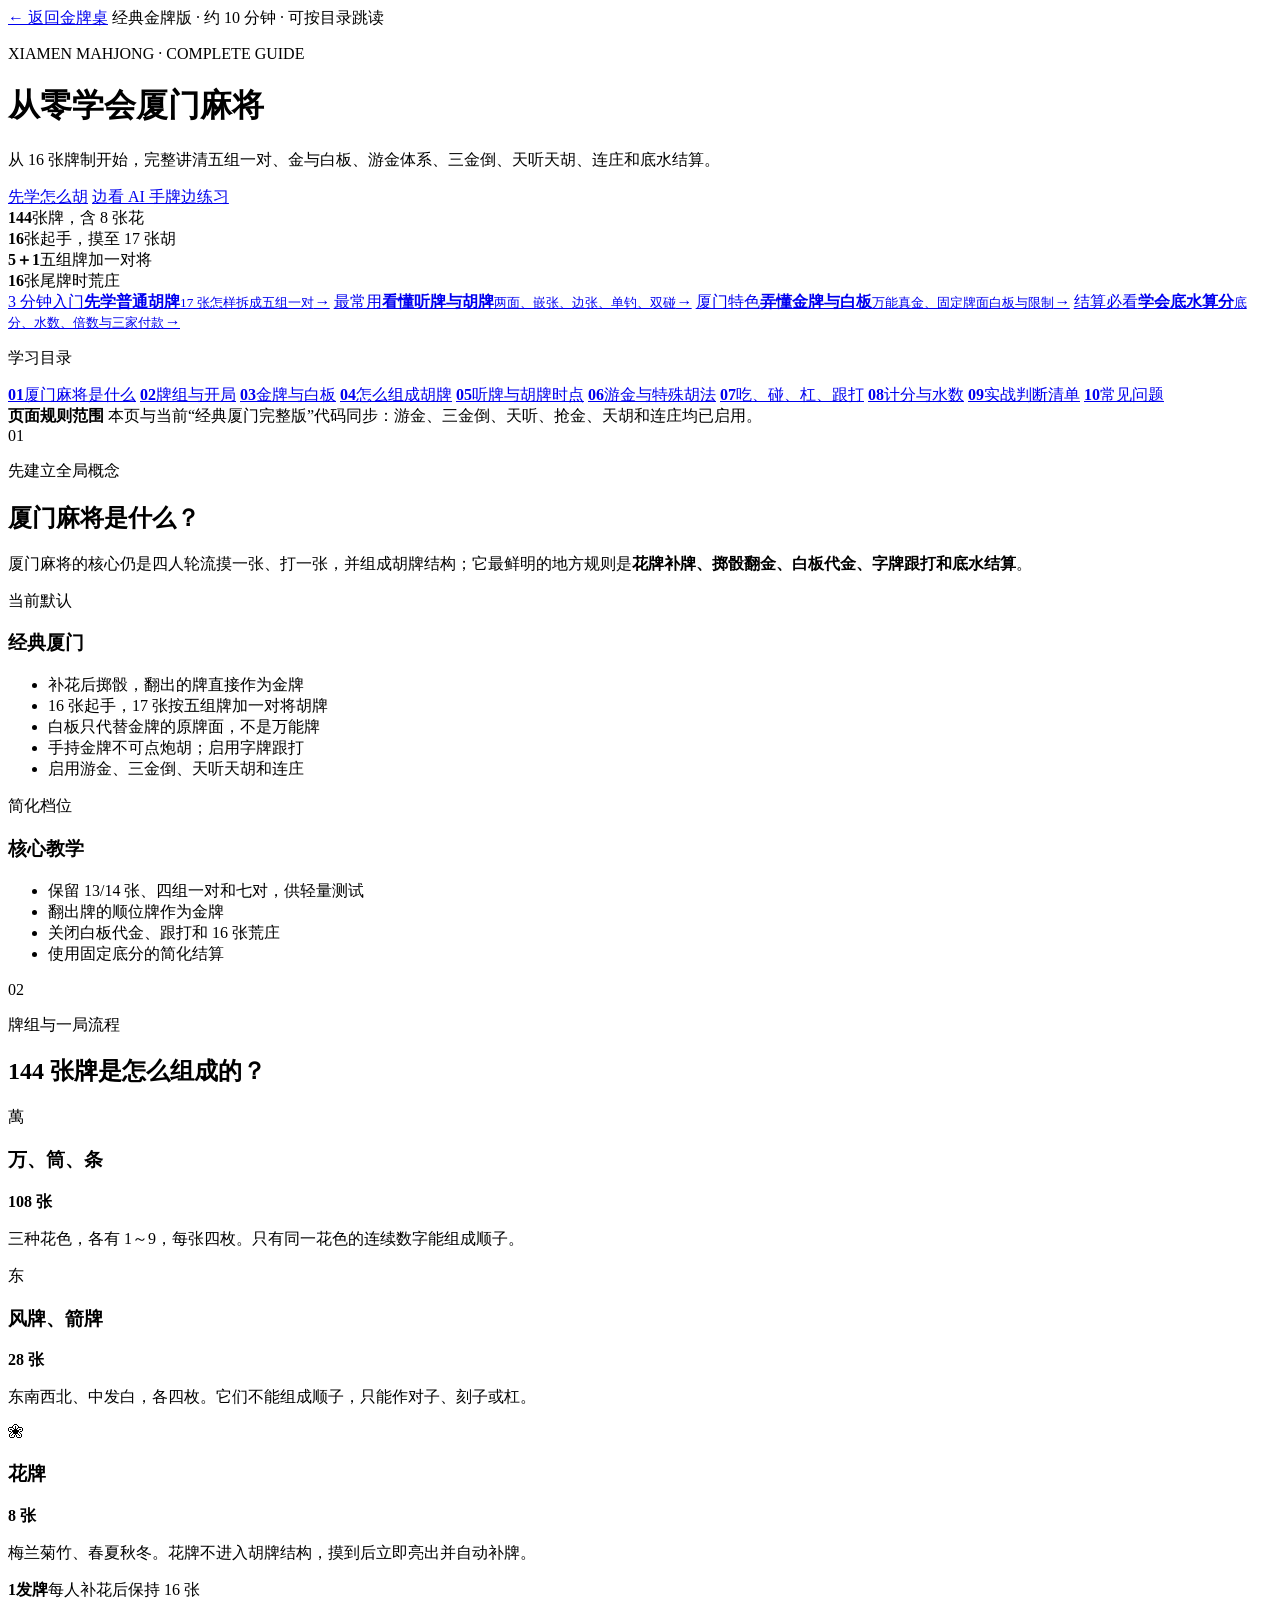
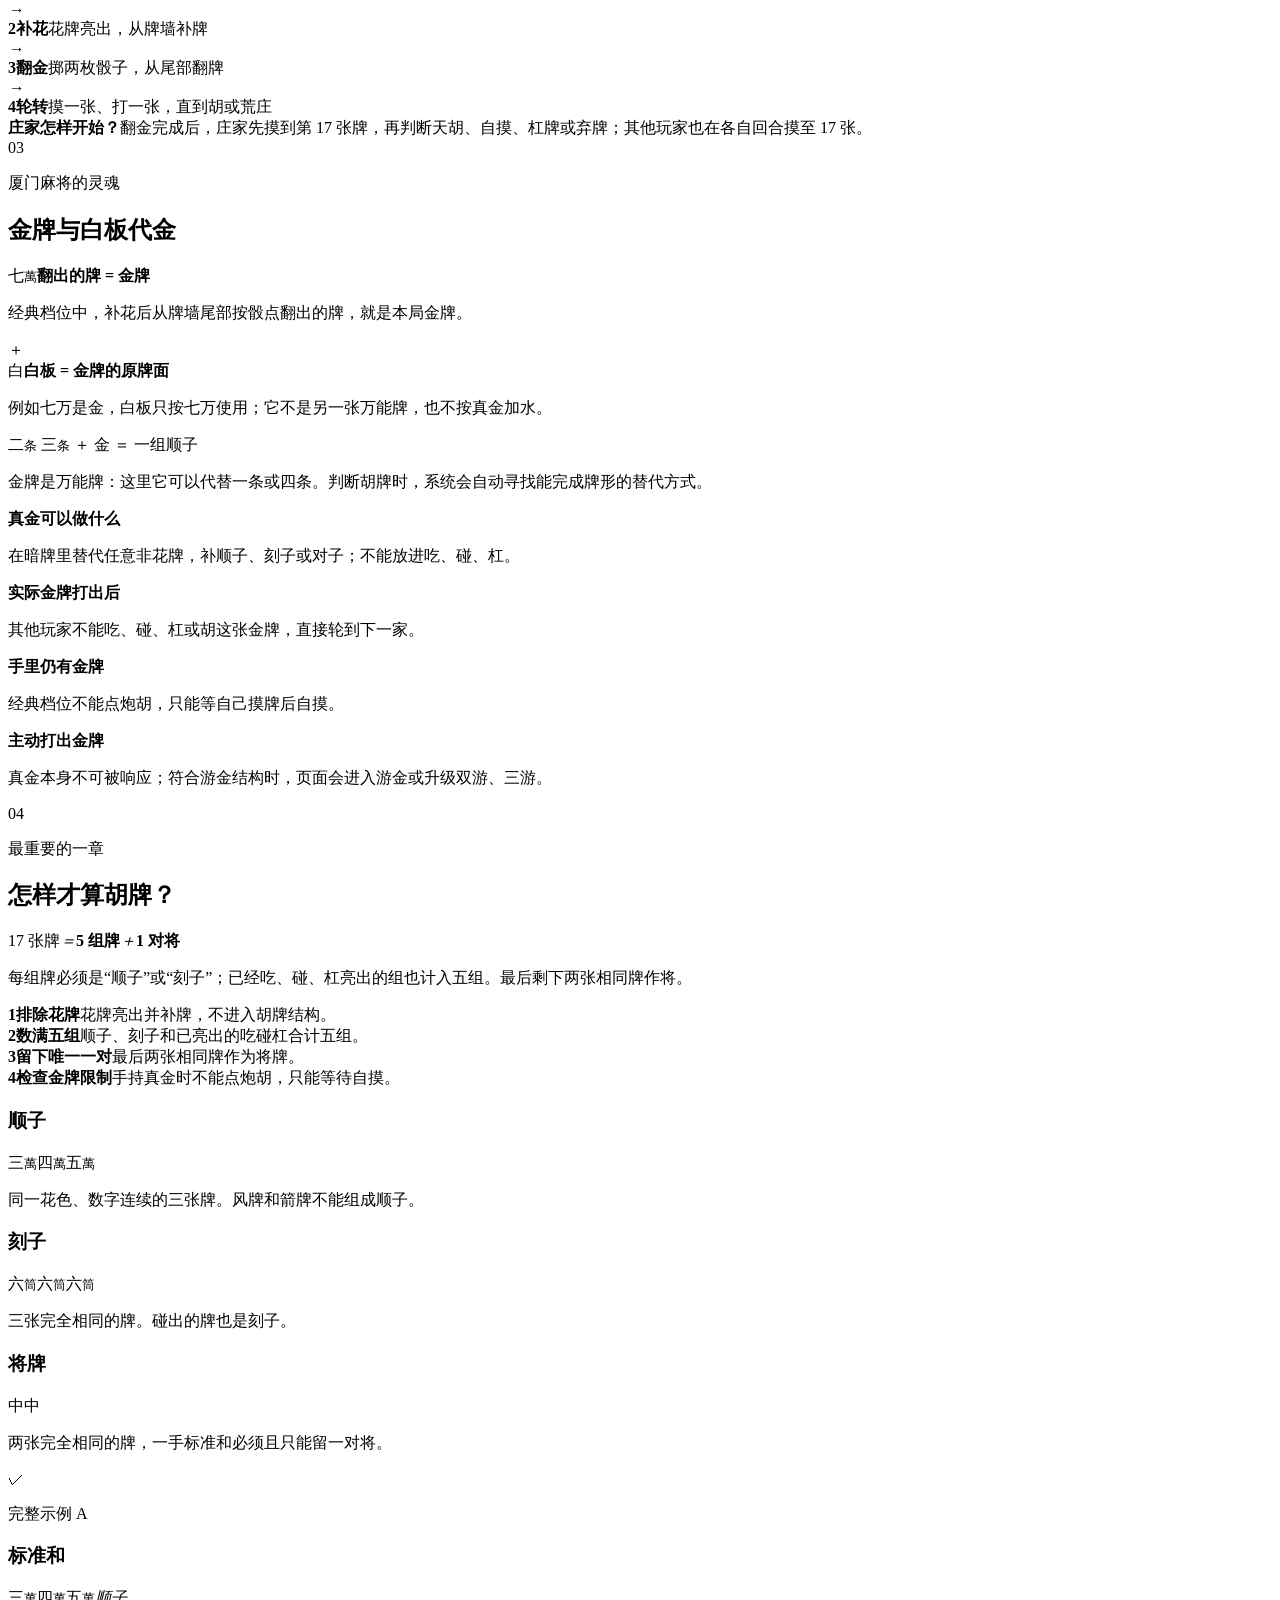
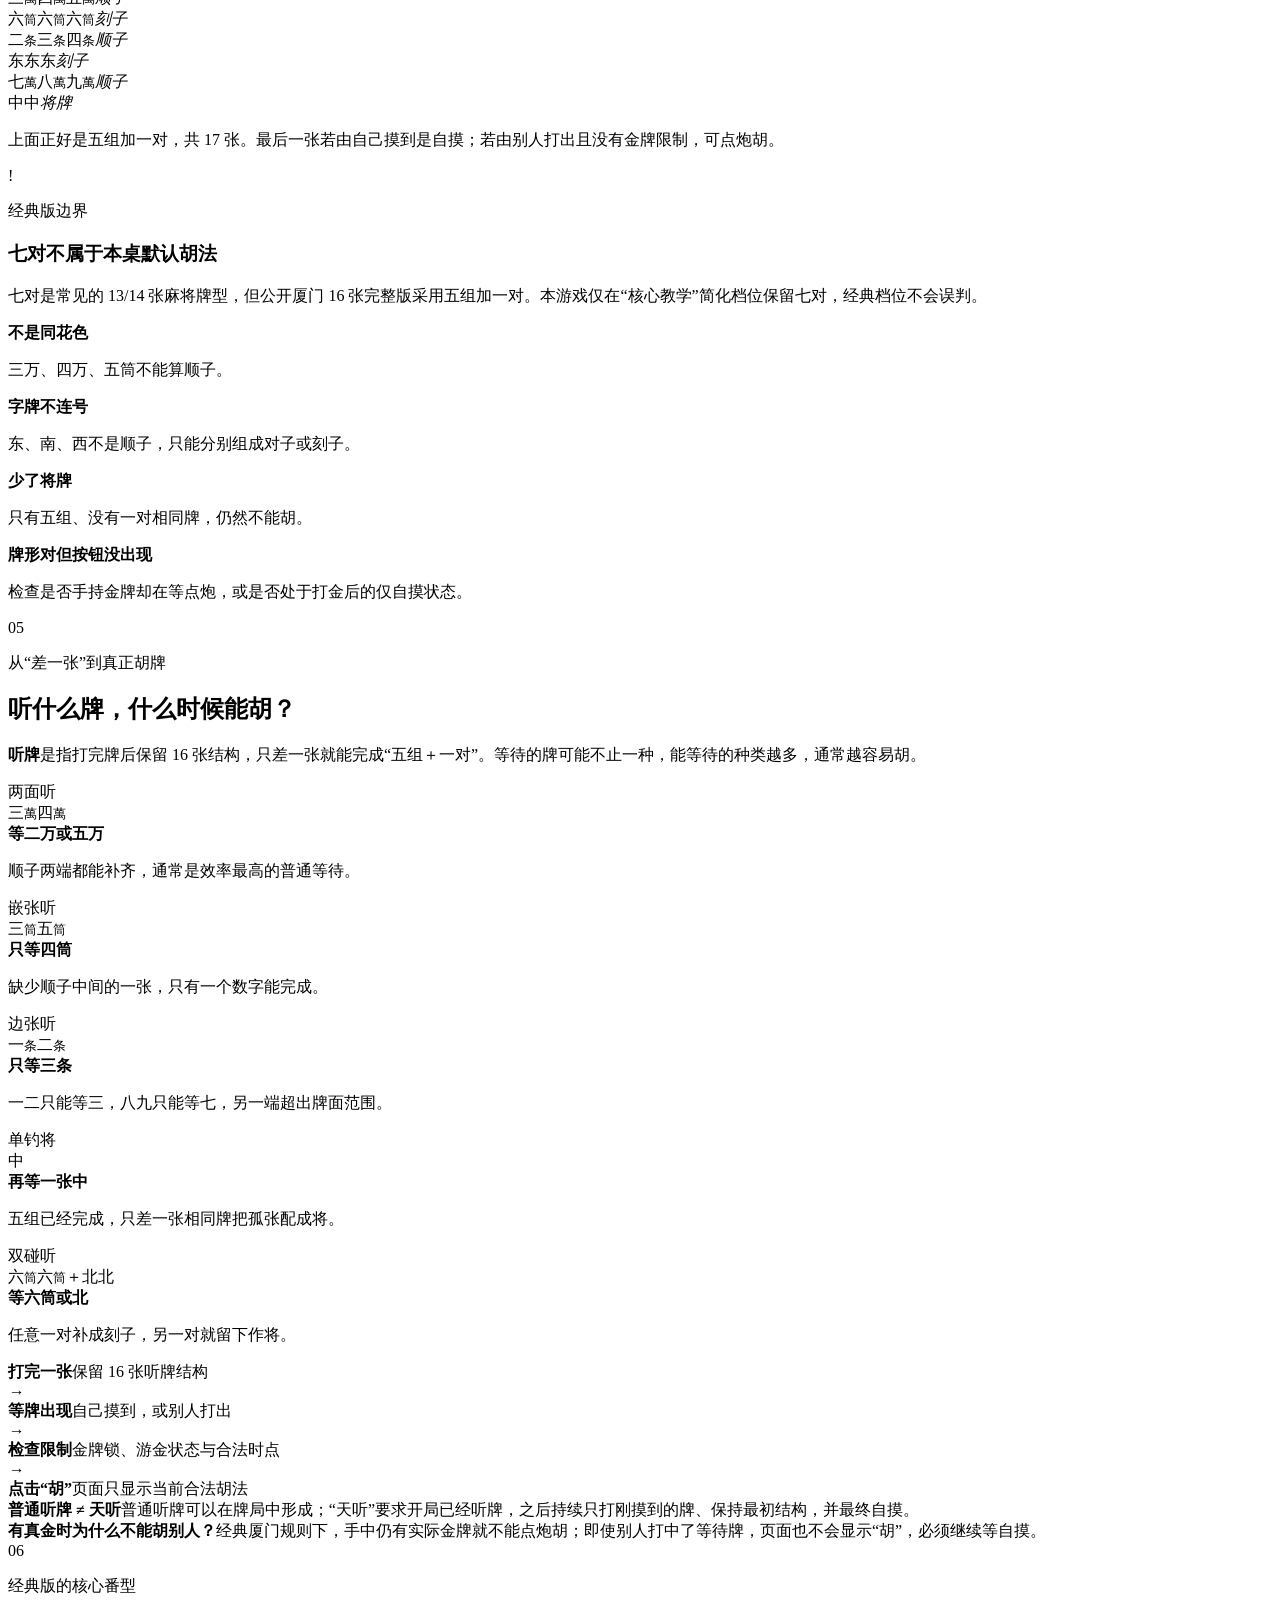
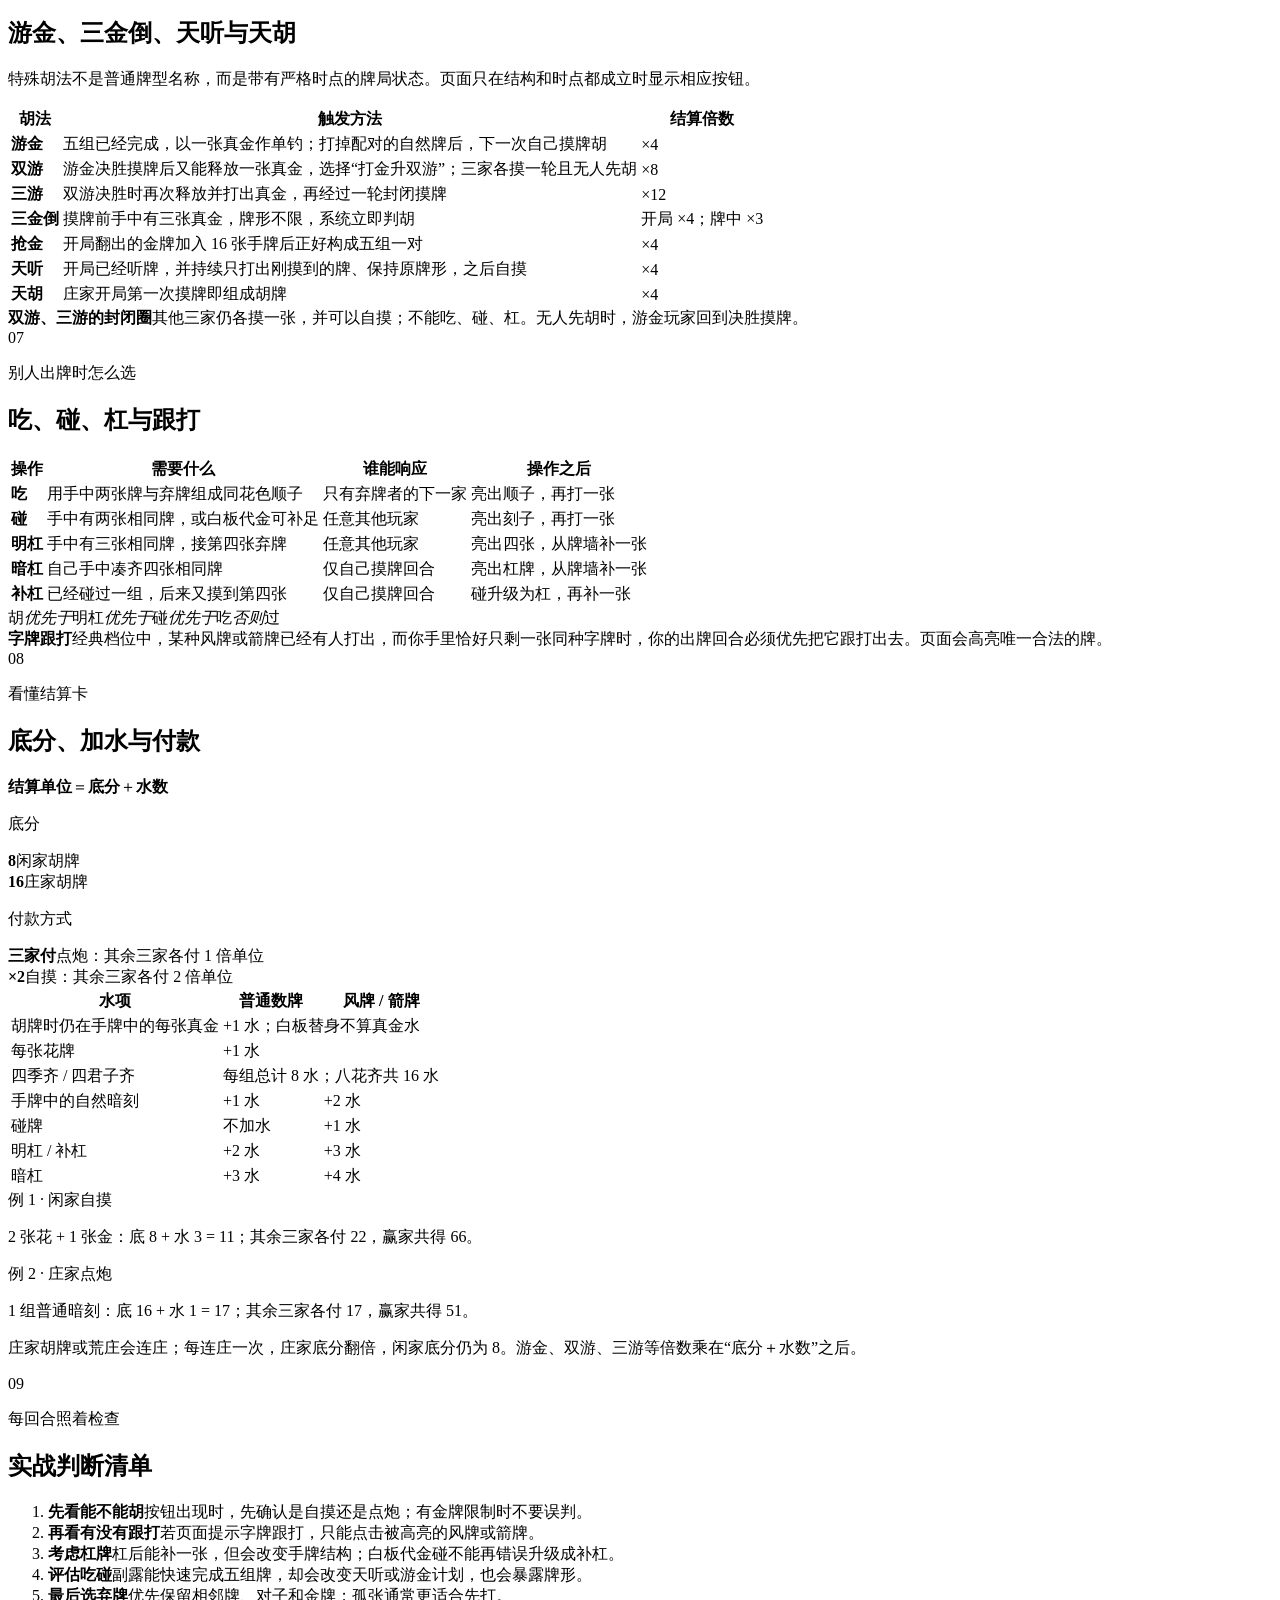
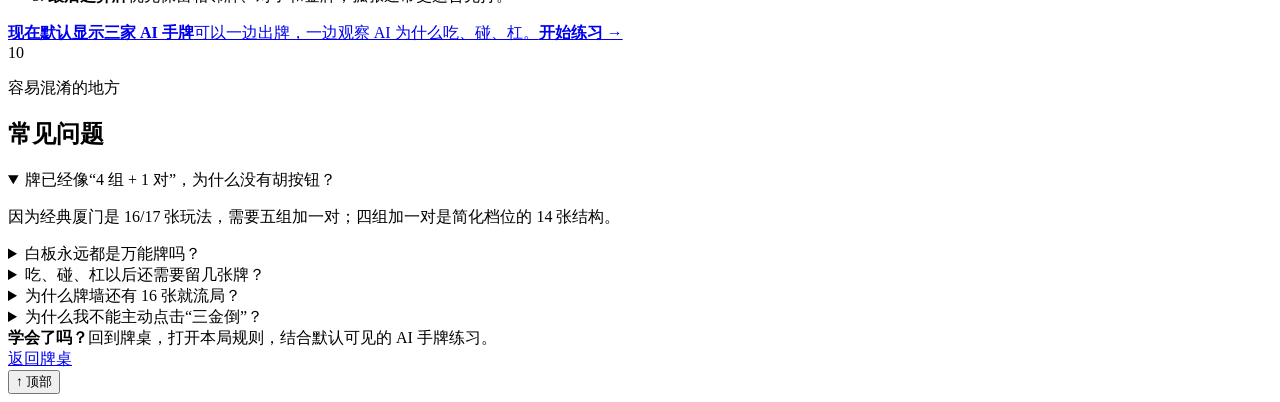
==== commit 29e89859: "Split 120-tile variant into standalone repository" ====
--- a/web_game_static/guide.html
+++ b/web_game_static/guide.html
@@ -4,7 +4,7 @@
     <meta charset="utf-8" />
     <meta name="viewport" content="width=device-width, initial-scale=1" />
     <meta name="theme-color" content="#0e4f44" />
-    <title>厦门麻将玩法教学 · 120 张新厦麻与 144 张老厦麻</title>
+    <title>厦门麻将完整教学 · 金牌、胡牌与计分</title>
     <link rel="stylesheet" href="/style.css" />
     <link rel="stylesheet" href="/guide.css" />
   </head>
@@ -13,51 +13,51 @@
     <main class="lesson-shell">
       <header class="lesson-hero">
         <nav class="lesson-topnav" aria-label="页面导航">
-          <a class="back-link" href="/">← 返回麻将桌</a>
-          <span>2026-08 调研版 · 先认版本，再学规则</span>
+          <a class="back-link" href="/">← 返回金牌桌</a>
+          <span>经典金牌版 · 约 10 分钟 · 可按目录跳读</span>
         </nav>
         <div class="lesson-hero-copy">
-          <p class="eyebrow">XIAMEN MAHJONG · FIELD GUIDE</p>
-          <h1>先认版本，再学<span>厦门麻将</span></h1>
-          <p>现在厦门牌桌常见的是 120 张“无大字有花”新厦麻；144 张有大字的老厦麻仍有人打。两种玩法共用金牌与游金体系，但牌数、跟打和计分不能混在一起。</p>
+          <p class="eyebrow">XIAMEN MAHJONG · COMPLETE GUIDE</p>
+          <h1>从零学会<span>厦门麻将</span></h1>
+          <p>从 16 张牌制开始，完整讲清五组一对、金与白板、游金体系、三金倒、天听天胡、连庄和底水结算。</p>
           <div class="lesson-hero-actions">
-            <a class="primary-button" href="#overview">先看版本区别</a>
-            <a class="guide-link" href="#specials">直接学游金</a>
+            <a class="primary-button" href="#win">先学怎么胡</a>
+            <a class="guide-link" href="/">边看 AI 手牌边练习</a>
           </div>
         </div>
-        <div class="lesson-facts" aria-label="当前流行规则摘要">
-          <div><strong>120</strong><span>张新厦麻，当前常见</span></div>
-          <div><strong>16/17</strong><span>闲家 16，庄家 17</span></div>
+        <div class="lesson-facts" aria-label="规则摘要">
+          <div><strong>144</strong><span>张牌，含 8 张花</span></div>
+          <div><strong>16</strong><span>张起手，摸至 17 张胡</span></div>
           <div><strong>5＋1</strong><span>五组牌加一对将</span></div>
-          <div><strong>4</strong><span>张白板保留作代金牌面</span></div>
+          <div><strong>16</strong><span>张尾牌时荒庄</span></div>
         </div>
       </header>
 
       <nav class="learning-routes" aria-label="快速学习路径">
-        <a href="#overview"><span>第一步</span><b>分清 120 与 144</b><small>新厦麻无大字，老厦麻有大字</small><i>→</i></a>
-        <a href="#gold"><span>厦门特色</span><b>弄懂金牌与白板</b><small>真金万能，白板只代原牌面</small><i>→</i></a>
-        <a href="#specials"><span>最易混淆</span><b>明游、暗游与双三游</b><small>何时宣告、何时打金、谁能截胡</small><i>→</i></a>
-        <a href="#scoring"><span>开桌必问</span><b>先约定计分</b><small>2/4/10/20/40～80 与底水制</small><i>→</i></a>
+        <a href="#win"><span>3 分钟入门</span><b>先学普通胡牌</b><small>17 张怎样拆成五组一对</small><i>→</i></a>
+        <a href="#waiting"><span>最常用</span><b>看懂听牌与胡牌</b><small>两面、嵌张、边张、单钓、双碰</small><i>→</i></a>
+        <a href="#gold"><span>厦门特色</span><b>弄懂金牌与白板</b><small>万能真金、固定牌面白板与限制</small><i>→</i></a>
+        <a href="#scoring"><span>结算必看</span><b>学会底水算分</b><small>底分、水数、倍数与三家付款</small><i>→</i></a>
       </nav>
 
       <div class="lesson-layout">
         <aside class="lesson-sidebar">
           <p class="section-kicker">学习目录</p>
           <nav aria-label="教学章节">
-            <a href="#overview"><b>01</b>新厦麻与老厦麻</a>
-            <a href="#tiles"><b>02</b>120 张与开局</a>
+            <a href="#overview"><b>01</b>厦门麻将是什么</a>
+            <a href="#tiles"><b>02</b>牌组与开局</a>
             <a href="#gold"><b>03</b>金牌与白板</a>
-            <a href="#win"><b>04</b>17 张怎样胡</a>
-            <a href="#waiting"><b>05</b>平胡、自摸与听牌</a>
+            <a href="#win"><b>04</b>怎么组成胡牌</a>
+            <a href="#waiting"><b>05</b>听牌与胡牌时点</a>
             <a href="#specials"><b>06</b>游金与特殊胡法</a>
-            <a href="#claims"><b>07</b>吃、碰、杠</a>
-            <a href="#scoring"><b>08</b>当前流行计分</a>
-            <a href="#decisions"><b>09</b>开桌确认清单</a>
-            <a href="#faq"><b>10</b>常见争议</a>
+            <a href="#claims"><b>07</b>吃、碰、杠、跟打</a>
+            <a href="#scoring"><b>08</b>计分与水数</a>
+            <a href="#decisions"><b>09</b>实战判断清单</a>
+            <a href="#faq"><b>10</b>常见问题</a>
           </nav>
           <div class="lesson-side-note">
-            <b>重要：教学与 Demo 的边界</b>
-            <span>本页先教当前常见的 120 张新厦麻；当前网页牌桌仍按 144 张老厦麻运行。遇到不同按钮，以牌桌显示的“本局规则”为准。</span>
+            <b>页面规则范围</b>
+            <span>本页与当前“经典厦门完整版”代码同步：游金、三金倒、天听、抢金、天胡和连庄均已启用。</span>
           </div>
         </aside>
 
@@ -65,64 +65,62 @@
           <section id="overview" class="lesson-section">
             <div class="lesson-heading">
               <span>01</span>
-              <div><p class="section-kicker">先解决最大的误区</p><h2>厦门麻将不只有一个版本</h2></div>
-            </div>
-            <p class="lesson-lead">近期厦门本地创作者常把两套规则直接称为<strong>“新厦麻 120 张”</strong>和<strong>“老厦麻 144 张”</strong>。共同核心是 16/17 张牌、白板代金牌面、真金万能以及游金；最大的差别是有没有大字牌，以及采用固定分值还是传统底水制。</p>
+              <div><p class="section-kicker">先建立全局概念</p><h2>厦门麻将是什么？</h2></div>
+            </div>
+            <p class="lesson-lead">厦门麻将的核心仍是四人轮流摸一张、打一张，并组成胡牌结构；它最鲜明的地方规则是<strong>花牌补牌、掷骰翻金、白板代金、字牌跟打和底水结算</strong>。</p>
             <div class="profile-compare">
               <article>
-                <span class="profile-badge classic">当前更常见</span>
-                <h3>新厦麻 · 120 张无大字</h3>
+                <span class="profile-badge classic">当前默认</span>
+                <h3>经典厦门</h3>
                 <ul>
-                  <li>万、筒、条 108 张＋白板 4 张＋花牌 8 张</li>
-                  <li>去掉东南西北、中、发，共 24 张大字牌</li>
-                  <li>庄家 17 张、闲家 16 张；可吃、碰、杠</li>
-                  <li>常分明游与暗游；双金、三金有强制游金约束</li>
-                  <li>常用平胡 2、自摸 4、游金 8～10、双游 20 的分值表</li>
+                  <li>补花后掷骰，翻出的牌直接作为金牌</li>
+                  <li>16 张起手，17 张按五组牌加一对将胡牌</li>
+                  <li>白板只代替金牌的原牌面，不是万能牌</li>
+                  <li>手持金牌不可点炮胡；启用字牌跟打</li>
+                  <li>启用游金、三金倒、天听天胡和连庄</li>
                 </ul>
               </article>
               <article>
-                <span class="profile-badge core">当前 Demo</span>
-                <h3>老厦麻 · 144 张有大字</h3>
+                <span class="profile-badge core">简化档位</span>
+                <h3>核心教学</h3>
                 <ul>
-                  <li>在 120 张基础上加入风牌及中、发，共 144 张</li>
-                  <li>传统资料常见字牌跟打、剩 16 张臭庄</li>
-                  <li>常用闲底 8、庄底 16，再加水和乘倍数</li>
-                  <li>游金 ×4、双游 ×8、三游 ×12/×16 均有流传</li>
-                  <li>本网页牌桌目前实现的是这一套老厦麻框架</li>
+                  <li>保留 13/14 张、四组一对和七对，供轻量测试</li>
+                  <li>翻出牌的顺位牌作为金牌</li>
+                  <li>关闭白板代金、跟打和 16 张荒庄</li>
+                  <li>使用固定底分的简化结算</li>
                 </ul>
               </article>
             </div>
-            <div class="rule-callout warning"><b>为什么不能写成“唯一完整规则”？</b><span>厦门麻将没有统一发布、覆盖所有牌桌的竞赛规则。拿牌用直推还是八卦、明暗游是否互截、三游算 40/60/80、最后几张能否游金，都可能由棋牌室或四位玩家开局约定。</span></div>
           </section>
 
           <section id="tiles" class="lesson-section">
             <div class="lesson-heading">
               <span>02</span>
-              <div><p class="section-kicker">当前流行的无大字版</p><h2>120 张牌是怎么组成的？</h2></div>
+              <div><p class="section-kicker">牌组与一局流程</p><h2>144 张牌是怎么组成的？</h2></div>
             </div>
             <div class="tile-family-grid">
-              <article><div class="family-icon wan">萬</div><h3>万、筒、条</h3><strong>108 张</strong><p>三种花色各 1～9，每张四枚。只有同一花色的连续数字能组成顺子。</p></article>
-              <article><div class="family-icon honor">白</div><h3>白板</h3><strong>4 张</strong><p>无大字版仍保留白板，因为它要代替本局金牌原本的牌面；白板本身不是第二种万能牌。</p></article>
-              <article><div class="family-icon flower">❀</div><h3>花牌</h3><strong>8 张</strong><p>梅兰菊竹、春夏秋冬。花牌亮出后补牌，并参与花水、花杠或三花游结算。</p></article>
+              <article><div class="family-icon wan">萬</div><h3>万、筒、条</h3><strong>108 张</strong><p>三种花色，各有 1～9，每张四枚。只有同一花色的连续数字能组成顺子。</p></article>
+              <article><div class="family-icon honor">东</div><h3>风牌、箭牌</h3><strong>28 张</strong><p>东南西北、中发白，各四枚。它们不能组成顺子，只能作对子、刻子或杠。</p></article>
+              <article><div class="family-icon flower">❀</div><h3>花牌</h3><strong>8 张</strong><p>梅兰菊竹、春夏秋冬。花牌不进入胡牌结构，摸到后立即亮出并自动补牌。</p></article>
             </div>
             <div class="flow-line" aria-label="牌局流程">
-              <div><b>1</b><span><strong>定庄开门</strong>直推、八卦或骰子按桌规</span></div>
-              <i>→</i><div><b>2</b><span><strong>拿牌</strong>闲家 16，庄家 17</span></div>
-              <i>→</i><div><b>3</b><span><strong>补花</strong>花牌亮出并补足手牌</span></div>
-              <i>→</i><div><b>4</b><span><strong>开金</strong>按约定位置翻出一张牌</span></div>
-            </div>
-            <div class="rule-callout neutral"><b>120 为什么不是 116？</b><span>万筒条 108 张＋8 张花确实只有 116 张；还要保留 4 张白板作“金牌原牌面”的替身，所以总数是 120。老厦麻再加东南西北、中、发 24 张，才是 144 张。</span></div>
+              <div><b>1</b><span><strong>发牌</strong>每人补花后保持 16 张</span></div>
+              <i>→</i><div><b>2</b><span><strong>补花</strong>花牌亮出，从牌墙补牌</span></div>
+              <i>→</i><div><b>3</b><span><strong>翻金</strong>掷两枚骰子，从尾部翻牌</span></div>
+              <i>→</i><div><b>4</b><span><strong>轮转</strong>摸一张、打一张，直到胡或荒庄</span></div>
+            </div>
+            <div class="rule-callout neutral"><b>庄家怎样开始？</b><span>翻金完成后，庄家先摸到第 17 张牌，再判断天胡、自摸、杠牌或弃牌；其他玩家也在各自回合摸至 17 张。</span></div>
           </section>
 
           <section id="gold" class="lesson-section lesson-section-gold">
             <div class="lesson-heading">
               <span>03</span>
-              <div><p class="section-kicker">厦门麻将的核心机制</p><h2>真金万能，白板只代原牌面</h2></div>
+              <div><p class="section-kicker">厦门麻将的灵魂</p><h2>金牌与白板代金</h2></div>
             </div>
             <div class="gold-explainer">
-              <div class="gold-card-demo"><span class="mini-tile gold">三<small>筒</small></span><b>翻出三筒 = 三筒是金</b><p>翻出的牌离开正常牌墙；其余实际三筒是本局真金，可以代替任意非花牌。</p></div>
+              <div class="gold-card-demo"><span class="mini-tile gold">七<small>萬</small></span><b>翻出的牌 = 金牌</b><p>经典档位中，补花后从牌墙尾部按骰点翻出的牌，就是本局金牌。</p></div>
               <div class="gold-arrow">＋</div>
-              <div class="gold-card-demo"><span class="mini-tile proxy">白</span><b>白板 = 普通三筒</b><p>白板只按三筒的固定牌面使用，可以和一二筒组成顺子，也可以组成三筒对子或刻子。</p></div>
+              <div class="gold-card-demo"><span class="mini-tile proxy">白</span><b>白板 = 金牌的原牌面</b><p>例如七万是金，白板只按七万使用；它不是另一张万能牌，也不按真金加水。</p></div>
             </div>
             <div class="gold-example">
               <div class="tile-strip" aria-label="金牌补顺子示例">
@@ -131,178 +129,212 @@
                 <span class="plus">＋</span>
                 <span class="mini-tile gold">金</span>
                 <span class="equals">＝</span>
-                <span class="shape-label">一条或四条</span>
+                <span class="shape-label">一组顺子</span>
               </div>
-              <p>真金会在胡牌判断时自动补成最合适的牌；白板不会这样变化，它永远只等于本局金牌的原牌面。</p>
+              <p>金牌是万能牌：这里它可以代替一条或四条。判断胡牌时，系统会自动寻找能完成牌形的替代方式。</p>
             </div>
             <div class="restriction-grid">
-              <article><b>有金不能平胡</b><p>手里仍有实际真金时，不能胡别人打出的普通牌；只能自摸或进入游金体系。</p></article>
-              <article><b>真金不能拿来吃碰杠</b><p>不能把万能金公开当成任意牌去吃、碰或杠；白板则按固定替代牌面参与组牌。</p></article>
-              <article><b>打出的真金不能响应</b><p>真金弃置后，其他玩家不能吃、碰、杠或胡这张金。</p></article>
-              <article><b>不能随便把金打掉</b><p>当前常见桌规把打金用于升双游、三游，并要求盖牌或宣告；是否允许普通打金必须开局确认。</p></article>
+              <article><b>真金可以做什么</b><p>在暗牌里替代任意非花牌，补顺子、刻子或对子；不能放进吃、碰、杠。</p></article>
+              <article><b>实际金牌打出后</b><p>其他玩家不能吃、碰、杠或胡这张金牌，直接轮到下一家。</p></article>
+              <article><b>手里仍有金牌</b><p>经典档位不能点炮胡，只能等自己摸牌后自摸。</p></article>
+              <article><b>主动打出金牌</b><p>真金本身不可被响应；符合游金结构时，页面会进入游金或升级双游、三游。</p></article>
             </div>
           </section>
 
           <section id="win" class="lesson-section">
             <div class="lesson-heading">
               <span>04</span>
-              <div><p class="section-kicker">16 张玩法的基本功</p><h2>17 张怎样组成胡牌？</h2></div>
+              <div><p class="section-kicker">最重要的一章</p><h2>怎样才算胡牌？</h2></div>
             </div>
             <div class="win-formula"><span>17 张牌</span><i>＝</i><strong>5 组牌</strong><i>＋</i><strong>1 对将</strong></div>
-            <p class="lesson-lead">每组是同花色连续三张的顺子，或三张相同牌的刻子；吃、碰、杠亮出的副露也各算一组。最后留下两张相同牌作将。</p>
+            <p class="lesson-lead">每组牌必须是“顺子”或“刻子”；已经吃、碰、杠亮出的组也计入五组。最后剩下两张相同牌作将。</p>
             <div class="win-checklist" aria-label="胡牌四步自检">
-              <article><b>1</b><span><strong>先去掉花牌</strong>花牌已经亮出并补牌，不放进胡牌结构。</span></article>
-              <article><b>2</b><span><strong>数满五组</strong>暗牌与已亮副露合计必须正好五组。</span></article>
-              <article><b>3</b><span><strong>留下一对将</strong>最后两张相同；白板可按金牌原面配对。</span></article>
-              <article><b>4</b><span><strong>检查真金</strong>有真金不能平胡，双金、三金还要看游金约束。</span></article>
+              <article><b>1</b><span><strong>排除花牌</strong>花牌亮出并补牌，不进入胡牌结构。</span></article>
+              <article><b>2</b><span><strong>数满五组</strong>顺子、刻子和已亮出的吃碰杠合计五组。</span></article>
+              <article><b>3</b><span><strong>留下唯一一对</strong>最后两张相同牌作为将牌。</span></article>
+              <article><b>4</b><span><strong>检查金牌限制</strong>手持真金时不能点炮胡，只能等待自摸。</span></article>
             </div>
             <div class="shape-grid">
-              <article><h3>顺子</h3><div class="tile-strip"><span class="mini-tile wan">三<small>萬</small></span><span class="mini-tile wan">四<small>萬</small></span><span class="mini-tile wan">五<small>萬</small></span></div><p>同一花色、数字连续。无大字版没有风牌和中发，白板也不单独作字牌使用。</p></article>
-              <article><h3>刻子</h3><div class="tile-strip"><span class="mini-tile tong">六<small>筒</small></span><span class="mini-tile tong">六<small>筒</small></span><span class="mini-tile tong">六<small>筒</small></span></div><p>三张相同牌。别人打出一张、手中有一对时，可以“碰”。</p></article>
-              <article><h3>将牌</h3><div class="tile-strip"><span class="mini-tile tiao">九<small>条</small></span><span class="mini-tile tiao">九<small>条</small></span></div><p>一手普通胡必须且只能有一对将；用真金作将会关联游金判断。</p></article>
-            </div>
+              <article><h3>顺子</h3><div class="tile-strip"><span class="mini-tile wan">三<small>萬</small></span><span class="mini-tile wan">四<small>萬</small></span><span class="mini-tile wan">五<small>萬</small></span></div><p>同一花色、数字连续的三张牌。风牌和箭牌不能组成顺子。</p></article>
+              <article><h3>刻子</h3><div class="tile-strip"><span class="mini-tile tong">六<small>筒</small></span><span class="mini-tile tong">六<small>筒</small></span><span class="mini-tile tong">六<small>筒</small></span></div><p>三张完全相同的牌。碰出的牌也是刻子。</p></article>
+              <article><h3>将牌</h3><div class="tile-strip"><span class="mini-tile dragon">中</span><span class="mini-tile dragon">中</span></div><p>两张完全相同的牌，一手标准和必须且只能留一对将。</p></article>
+            </div>
+
             <article class="hand-case valid">
-              <div class="case-title"><span>✓</span><div><p class="section-kicker">普通胡牌示例</p><h3>五组加一对</h3></div></div>
+              <div class="case-title"><span>✓</span><div><p class="section-kicker">完整示例 A</p><h3>标准和</h3></div></div>
               <div class="complete-hand" aria-label="标准胡牌示例">
-                <div><span class="mini-tile wan">一<small>萬</small></span><span class="mini-tile wan">二<small>萬</small></span><span class="mini-tile wan">三<small>萬</small></span><em>顺子</em></div>
+                <div><span class="mini-tile wan">三<small>萬</small></span><span class="mini-tile wan">四<small>萬</small></span><span class="mini-tile wan">五<small>萬</small></span><em>顺子</em></div>
+                <div><span class="mini-tile tong">六<small>筒</small></span><span class="mini-tile tong">六<small>筒</small></span><span class="mini-tile tong">六<small>筒</small></span><em>刻子</em></div>
+                <div><span class="mini-tile tiao">二<small>条</small></span><span class="mini-tile tiao">三<small>条</small></span><span class="mini-tile tiao">四<small>条</small></span><em>顺子</em></div>
+                <div><span class="mini-tile wind">东</span><span class="mini-tile wind">东</span><span class="mini-tile wind">东</span><em>刻子</em></div>
                 <div><span class="mini-tile wan">七<small>萬</small></span><span class="mini-tile wan">八<small>萬</small></span><span class="mini-tile wan">九<small>萬</small></span><em>顺子</em></div>
-                <div><span class="mini-tile tong">三<small>筒</small></span><span class="mini-tile tong">四<small>筒</small></span><span class="mini-tile tong">五<small>筒</small></span><em>顺子</em></div>
-                <div><span class="mini-tile tong">八<small>筒</small></span><span class="mini-tile tong">八<small>筒</small></span><span class="mini-tile tong">八<small>筒</small></span><em>刻子</em></div>
-                <div><span class="mini-tile tiao">四<small>条</small></span><span class="mini-tile tiao">五<small>条</small></span><span class="mini-tile tiao">六<small>条</small></span><em>顺子</em></div>
-                <div><span class="mini-tile tiao">九<small>条</small></span><span class="mini-tile tiao">九<small>条</small></span><em>将牌</em></div>
+                <div><span class="mini-tile dragon">中</span><span class="mini-tile dragon">中</span><em>将牌</em></div>
               </div>
-              <p>共 17 张，正好五组加一对。无真金时，别人打出九条可以平胡；自己摸到则是自摸。</p>
+              <p>上面正好是五组加一对，共 17 张。最后一张若由自己摸到是自摸；若由别人打出且没有金牌限制，可点炮胡。</p>
             </article>
-            <div class="rule-callout warning"><b>七对、清一色、碰碰胡怎么办？</b><span>这些附加牌型在不同棋牌室的认可和分值不一致。当前调研能稳定确认的是“五组＋一对”基本结构；额外牌型应放进房间开关，而不是默认写死。</span></div>
+
+            <article class="hand-case pairs">
+              <div class="case-title"><span>!</span><div><p class="section-kicker">经典版边界</p><h3>七对不属于本桌默认胡法</h3></div></div>
+              <p>七对是常见的 13/14 张麻将牌型，但公开厦门 16 张完整版采用五组加一对。本游戏仅在“核心教学”简化档位保留七对，经典档位不会误判。</p>
+            </article>
+
+            <div class="not-win-grid">
+              <article><b>不是同花色</b><p>三万、四万、五筒不能算顺子。</p></article>
+              <article><b>字牌不连号</b><p>东、南、西不是顺子，只能分别组成对子或刻子。</p></article>
+              <article><b>少了将牌</b><p>只有五组、没有一对相同牌，仍然不能胡。</p></article>
+              <article><b>牌形对但按钮没出现</b><p>检查是否手持金牌却在等点炮，或是否处于打金后的仅自摸状态。</p></article>
+            </div>
           </section>
 
           <section id="waiting" class="lesson-section lesson-section-focus">
             <div class="lesson-heading">
               <span>05</span>
-              <div><p class="section-kicker">同样听牌，不同结算</p><h2>平胡、自摸与抢金怎样区分？</h2></div>
-            </div>
+              <div><p class="section-kicker">从“差一张”到真正胡牌</p><h2>听什么牌，什么时候能胡？</h2></div>
+            </div>
+            <p class="lesson-lead"><strong>听牌</strong>是指打完牌后保留 16 张结构，只差一张就能完成“五组＋一对”。等待的牌可能不止一种，能等待的种类越多，通常越容易胡。</p>
             <div class="wait-grid">
-              <article><span class="wait-type">平胡</span><div class="tile-strip"><span class="mini-tile wan">三<small>萬</small></span><span class="mini-tile wan">四<small>萬</small></span></div><b>无真金，胡别人弃牌</b><p>当前流行分值表常记 2 分。手中有真金时，不能用这种方式胡。</p></article>
-              <article><span class="wait-type">自摸</span><div class="tile-strip"><span class="mini-tile tong">三<small>筒</small></span><span class="mini-tile tong">五<small>筒</small></span></div><b>自己摸到四筒</b><p>当前流行分值表常记 4 分；抢杠胡常按自摸档计算。</p></article>
-              <article><span class="wait-type">抢金</span><div class="tile-strip"><span class="mini-tile gold">金</span></div><b>开局金牌正好完成起手听牌</b><p>还没进入正常摸牌就能用开出的金完成牌形。三金倒通常优先于抢金。</p></article>
-              <article><span class="wait-type">游金准备</span><div class="tile-strip"><span class="mini-tile gold">金</span><span class="plus">＋</span><span class="mini-tile tiao">九<small>条</small></span></div><b>真金与自然牌作将</b><p>打掉自然将牌后，保留真金单钓，进入游金决胜。</p></article>
-              <article><span class="wait-type">天听</span><div class="tile-strip"><span class="mini-tile proxy">旧</span></div><b>多见于老厦麻资料</b><p>起手已经听牌的特殊结算；当前 120 张牌桌是否采用，应在开局前确认。</p></article>
-            </div>
-            <div class="rule-callout follow"><b>最简单的判断</b><span>无真金才考虑平胡；有一金优先看自摸或游金；有两金、三金时，不要按普通胡处理，先检查本桌“双金必须游、三金必须双游”的约定。</span></div>
+              <article>
+                <span class="wait-type">两面听</span>
+                <div class="tile-strip"><span class="mini-tile wan">三<small>萬</small></span><span class="mini-tile wan">四<small>萬</small></span></div>
+                <b>等二万或五万</b><p>顺子两端都能补齐，通常是效率最高的普通等待。</p>
+              </article>
+              <article>
+                <span class="wait-type">嵌张听</span>
+                <div class="tile-strip"><span class="mini-tile tong">三<small>筒</small></span><span class="mini-tile tong">五<small>筒</small></span></div>
+                <b>只等四筒</b><p>缺少顺子中间的一张，只有一个数字能完成。</p>
+              </article>
+              <article>
+                <span class="wait-type">边张听</span>
+                <div class="tile-strip"><span class="mini-tile tiao">一<small>条</small></span><span class="mini-tile tiao">二<small>条</small></span></div>
+                <b>只等三条</b><p>一二只能等三，八九只能等七，另一端超出牌面范围。</p>
+              </article>
+              <article>
+                <span class="wait-type">单钓将</span>
+                <div class="tile-strip"><span class="mini-tile dragon">中</span></div>
+                <b>再等一张中</b><p>五组已经完成，只差一张相同牌把孤张配成将。</p>
+              </article>
+              <article>
+                <span class="wait-type">双碰听</span>
+                <div class="tile-strip"><span class="mini-tile tong">六<small>筒</small></span><span class="mini-tile tong">六<small>筒</small></span><span class="plus">＋</span><span class="mini-tile wind">北</span><span class="mini-tile wind">北</span></div>
+                <b>等六筒或北</b><p>任意一对补成刻子，另一对就留下作将。</p>
+              </article>
+            </div>
+            <div class="wait-timeline" aria-label="从听牌到胡牌">
+              <div><b>打完一张</b><span>保留 16 张听牌结构</span></div><i>→</i>
+              <div><b>等牌出现</b><span>自己摸到，或别人打出</span></div><i>→</i>
+              <div><b>检查限制</b><span>金牌锁、游金状态与合法时点</span></div><i>→</i>
+              <div><b>点击“胡”</b><span>页面只显示当前合法胡法</span></div>
+            </div>
+            <div class="rule-callout warning"><b>普通听牌 ≠ 天听</b><span>普通听牌可以在牌局中形成；“天听”要求开局已经听牌，之后持续只打刚摸到的牌、保持最初结构，并最终自摸。</span></div>
+            <div class="rule-callout follow"><b>有真金时为什么不能胡别人？</b><span>经典厦门规则下，手中仍有实际金牌就不能点炮胡；即使别人打中了等待牌，页面也不会显示“胡”，必须继续等自摸。</span></div>
           </section>
 
           <section id="specials" class="lesson-section lesson-section-gold">
             <div class="lesson-heading">
               <span>06</span>
-              <div><p class="section-kicker">当前厦麻最核心、争议也最多</p><h2>游金、明暗游、双游与三游</h2></div>
-            </div>
-            <p class="lesson-lead">各桌对“明游、暗游谁能截谁”仍有差异，但游金的共同骨架很清楚：<strong>真金先成为将牌的一部分，再通过弃牌把真金释放成万能单钓</strong>；双游、三游则要继续打出真金升级。</p>
+              <div><p class="section-kicker">经典版的核心番型</p><h2>游金、三金倒、天听与天胡</h2></div>
+            </div>
+            <p class="lesson-lead">特殊胡法不是普通牌型名称，而是带有严格时点的牌局状态。页面只在结构和时点都成立时显示相应按钮。</p>
             <div class="action-table-wrap">
               <table class="action-table">
-                <thead><tr><th>胡法</th><th>当前常见理解</th><th>常见分值</th></tr></thead>
+                <thead><tr><th>胡法</th><th>触发方法</th><th>结算倍数</th></tr></thead>
                 <tbody>
-                  <tr><td><b>游金</b></td><td>一张真金与一张自然牌作将，打掉自然牌；轮回到自己后，下一张摸牌作为游金决胜牌</td><td>8 或 10</td></tr>
-                  <tr><td><b>明游 / 暗游</b></td><td>明游公开宣告或盖牌；暗游不提前公开。是否暗游截明游、是否必须盖牌，由牌桌约定</td><td>通常同游金</td></tr>
-                  <tr><td><b>双游</b></td><td>手中有两金时不能当普通一金胡；需先游金并打出一张真金升级，其他家进入最后摸牌圈</td><td>20</td></tr>
-                  <tr><td><b>三游</b></td><td>三金牌形通常要继续升级，整个过程共打出两张真金；不能把牌中三金直接当开局三金倒</td><td>40 / 60 / 80</td></tr>
-                  <tr><td><b>三金倒</b></td><td>起手已经拿到三张真金，立即胡；近期无大字玩法多强调仅限起手，且优先于抢金</td><td>常见 10</td></tr>
-                  <tr><td><b>抢金</b></td><td>补花开金后、正常摸牌前，起手听牌正好被金牌完成；庄闲优先级也需约定</td><td>常按游金档</td></tr>
-                  <tr><td><b>三花游</b></td><td>连续补出三张花时直接按游金处理；“连续”的定义及能否被截需约定</td><td>常见 10</td></tr>
-                  <tr><td><b>花杠 / 双花杠</b></td><td>春夏秋冬或梅兰菊竹成套为花杠；八花齐为双花杠，可推牌结束或继续做更大牌</td><td>10；40 / 60 / 80</td></tr>
+                  <tr><td><b>游金</b></td><td>五组已经完成，以一张真金作单钓；打掉配对的自然牌后，下一次自己摸牌胡</td><td>×4</td></tr>
+                  <tr><td><b>双游</b></td><td>游金决胜摸牌后又能释放一张真金，选择“打金升双游”；三家各摸一轮且无人先胡</td><td>×8</td></tr>
+                  <tr><td><b>三游</b></td><td>双游决胜时再次释放并打出真金，再经过一轮封闭摸牌</td><td>×12</td></tr>
+                  <tr><td><b>三金倒</b></td><td>摸牌前手中有三张真金，牌形不限，系统立即判胡</td><td>开局 ×4；牌中 ×3</td></tr>
+                  <tr><td><b>抢金</b></td><td>开局翻出的金牌加入 16 张手牌后正好构成五组一对</td><td>×4</td></tr>
+                  <tr><td><b>天听</b></td><td>开局已经听牌，并持续只打出刚摸到的牌、保持原牌形，之后自摸</td><td>×4</td></tr>
+                  <tr><td><b>天胡</b></td><td>庄家开局第一次摸牌即组成胡牌</td><td>×4</td></tr>
                 </tbody>
               </table>
             </div>
-            <div class="rule-callout warning"><b>三游不是固定 ×12</b><span>老资料常写 ×12，也有 ×16；当前 120 张牌桌更常直接约定为 40、60 或 80 分。教学页不再把某个数写成唯一答案。</span></div>
-            <div class="rule-callout follow"><b>双游后的最后摸牌圈</b><span>常见做法是其他三家各获得最后一次摸牌机会，不能正常吃碰杠；是否能补花、能否自摸截游、三游后还走不走一圈，各桌必须在开局前说清。</span></div>
+            <div class="rule-callout follow"><b>双游、三游的封闭圈</b><span>其他三家仍各摸一张，并可以自摸；不能吃、碰、杠。无人先胡时，游金玩家回到决胜摸牌。</span></div>
           </section>
 
           <section id="claims" class="lesson-section">
             <div class="lesson-heading">
               <span>07</span>
-              <div><p class="section-kicker">基础动作相对稳定</p><h2>吃、碰、杠怎样操作？</h2></div>
+              <div><p class="section-kicker">别人出牌时怎么选</p><h2>吃、碰、杠与跟打</h2></div>
             </div>
             <div class="action-table-wrap">
               <table class="action-table">
-                <thead><tr><th>操作</th><th>条件</th><th>谁可以做</th><th>之后怎样</th></tr></thead>
+                <thead><tr><th>操作</th><th>需要什么</th><th>谁能响应</th><th>操作之后</th></tr></thead>
                 <tbody>
-                  <tr><td><b>吃</b></td><td>手中两张与弃牌组成同花色顺子</td><td>仅弃牌者的下一家</td><td>亮出顺子，再打一张</td></tr>
-                  <tr><td><b>碰</b></td><td>手中有两张相同牌；白板按金牌原面计算</td><td>任意其他玩家</td><td>亮出刻子，再打一张</td></tr>
-                  <tr><td><b>明杠</b></td><td>手中三张相同牌，接别人第四张</td><td>任意其他玩家</td><td>亮出四张并补一张</td></tr>
-                  <tr><td><b>暗杠</b></td><td>自己手中凑齐四张相同牌</td><td>自己的摸牌回合</td><td>按桌规亮法展示并补一张</td></tr>
-                  <tr><td><b>补杠</b></td><td>已碰一组，后来摸到第四张</td><td>自己的摸牌回合</td><td>碰升级为杠；可能被抢杠胡</td></tr>
+                  <tr><td><b>吃</b></td><td>用手中两张牌与弃牌组成同花色顺子</td><td>只有弃牌者的下一家</td><td>亮出顺子，再打一张</td></tr>
+                  <tr><td><b>碰</b></td><td>手中有两张相同牌，或白板代金可补足</td><td>任意其他玩家</td><td>亮出刻子，再打一张</td></tr>
+                  <tr><td><b>明杠</b></td><td>手中有三张相同牌，接第四张弃牌</td><td>任意其他玩家</td><td>亮出四张，从牌墙补一张</td></tr>
+                  <tr><td><b>暗杠</b></td><td>自己手中凑齐四张相同牌</td><td>仅自己摸牌回合</td><td>亮出杠牌，从牌墙补一张</td></tr>
+                  <tr><td><b>补杠</b></td><td>已经碰过一组，后来又摸到第四张</td><td>仅自己摸牌回合</td><td>碰升级为杠，再补一张</td></tr>
                 </tbody>
               </table>
             </div>
-            <div class="priority-flow"><span>胡</span><i>优先于</i><span>杠</span><i>优先于</i><span>碰</span><i>优先于</i><span>吃</span><i>否则</i><span>过</span></div>
-            <div class="rule-callout neutral"><b>新厦麻没有“大字跟打”</b><span>120 张无大字版已经去掉东南西北、中、发，因此不存在这些牌的跟打。字牌跟打属于 144 张老厦麻规则；当前 Demo 仍会执行它。</span></div>
+            <div class="priority-flow"><span>胡</span><i>优先于</i><span>明杠</span><i>优先于</i><span>碰</span><i>优先于</i><span>吃</span><i>否则</i><span>过</span></div>
+            <div class="rule-callout follow"><b>字牌跟打</b><span>经典档位中，某种风牌或箭牌已经有人打出，而你手里恰好只剩一张同种字牌时，你的出牌回合必须优先把它跟打出去。页面会高亮唯一合法的牌。</span></div>
           </section>
 
           <section id="scoring" class="lesson-section">
             <div class="lesson-heading">
               <span>08</span>
-              <div><p class="section-kicker">当前棋牌室常见口径</p><h2>固定分值与水钱怎样算？</h2></div>
-            </div>
-            <p class="lesson-lead">近期本地讲解普遍先定一张<strong>固定分值表</strong>，再加花、金、杠的水钱。三游和双花杠不是统一数值，最常见的选择档是 40、60 或 80。</p>
+              <div><p class="section-kicker">看懂结算卡</p><h2>底分、加水与付款</h2></div>
+            </div>
+            <div class="score-formula"><strong>结算单位</strong><span>＝</span><b>底分</b><span>＋</span><b>水数</b></div>
+            <div class="score-columns">
+              <article><p class="section-kicker">底分</p><div><strong>8</strong><span>闲家胡牌</span></div><div><strong>16</strong><span>庄家胡牌</span></div></article>
+              <article><p class="section-kicker">付款方式</p><div><strong>三家付</strong><span>点炮：其余三家各付 1 倍单位</span></div><div><strong>×2</strong><span>自摸：其余三家各付 2 倍单位</span></div></article>
+            </div>
             <div class="action-table-wrap">
               <table class="action-table score-table">
-                <thead><tr><th>项目</th><th>当前常见分值</th><th>需要先确认的差异</th></tr></thead>
+                <thead><tr><th>水项</th><th>普通数牌</th><th>风牌 / 箭牌</th></tr></thead>
                 <tbody>
-                  <tr><td>平胡</td><td>2</td><td>点炮由一人付还是三家结算</td></tr>
-                  <tr><td>自摸 / 抢杠胡</td><td>4</td><td>抢杠胡是否完全按自摸</td></tr>
-                  <tr><td>游金 / 三花游</td><td>8 或 10</td><td>明游、暗游是否同分</td></tr>
-                  <tr><td>双游</td><td>20</td><td>庄家是否能抢、最后摸牌圈规则</td></tr>
-                  <tr><td>三游</td><td>40 / 60 / 80</td><td>开局直接选定一个档位</td></tr>
-                  <tr><td>三金倒</td><td>常见 10</td><td>是否只限起手</td></tr>
-                  <tr><td>花杠</td><td>10</td><td>推牌结束还是可以继续</td></tr>
-                  <tr><td>双花杠</td><td>40 / 60 / 80</td><td>通常与本桌三游同档</td></tr>
+                  <tr><td>胡牌时仍在手牌中的每张真金</td><td colspan="2">+1 水；白板替身不算真金水</td></tr>
+                  <tr><td>每张花牌</td><td colspan="2">+1 水</td></tr>
+                  <tr><td>四季齐 / 四君子齐</td><td colspan="2">每组总计 8 水；八花齐共 16 水</td></tr>
+                  <tr><td>手牌中的自然暗刻</td><td>+1 水</td><td>+2 水</td></tr>
+                  <tr><td>碰牌</td><td>不加水</td><td>+1 水</td></tr>
+                  <tr><td>明杠 / 补杠</td><td>+2 水</td><td>+3 水</td></tr>
+                  <tr><td>暗杠</td><td>+3 水</td><td>+4 水</td></tr>
                 </tbody>
               </table>
             </div>
-            <div class="score-columns">
-              <article><p class="section-kicker">常见水钱</p><div><strong>+1</strong><span>每张花、每张真金、每个明杠</span></div><div><strong>+2</strong><span>每个暗杠</span></div></article>
-              <article><p class="section-kicker">未胡玩家</p><div><strong>互抵</strong><span>各自花、金、杠水互相抵扣</span></div><div><strong>先约定</strong><span>点炮付款和庄家加成不能猜</span></div></article>
-            </div>
             <div class="calculation-grid">
-              <article><span>例 · 游金</span><p>本桌约定游金 10；赢家有 2 花、1 真金、1 明杠，则牌型分 10＋水钱 4＝14。具体由谁付 14，要按本桌付款规则。</p></article>
-              <article><span>例 · 三游</span><p>本桌开局选三游 80，不能临时改成 40 或 60；花、金、杠水是否继续叠加，也应同时约定。</p></article>
-            </div>
-            <div class="rule-callout warning"><b>当前 Demo 不是这张分值表</b><span>网页牌桌仍使用老厦麻底水制：闲底 8、庄底 16，再按平胡、自摸、游金、双游、三游乘倍数，并由三家付款。它与当前常见的 2/4/10/20/40～80 固定分值不能混算。</span></div>
+              <article><span>例 1 · 闲家自摸</span><p>2 张花 + 1 张金：底 8 + 水 3 = 11；其余三家各付 22，赢家共得 66。</p></article>
+              <article><span>例 2 · 庄家点炮</span><p>1 组普通暗刻：底 16 + 水 1 = 17；其余三家各付 17，赢家共得 51。</p></article>
+            </div>
+            <p class="implementation-note">庄家胡牌或荒庄会连庄；每连庄一次，庄家底分翻倍，闲家底分仍为 8。游金、双游、三游等倍数乘在“底分＋水数”之后。</p>
           </section>
 
           <section id="decisions" class="lesson-section">
             <div class="lesson-heading">
               <span>09</span>
-              <div><p class="section-kicker">开打前用一分钟讲清</p><h2>六项开桌确认清单</h2></div>
+              <div><p class="section-kicker">每回合照着检查</p><h2>实战判断清单</h2></div>
             </div>
             <ol class="decision-list">
-              <li><b>牌数</b><span>120 张无大字，还是 144 张有大字？有没有花？</span></li>
-              <li><b>开门与开金</b><span>直推、八卦还是骰子？翻哪一张，连续同金是否重开？</span></li>
-              <li><b>明游与暗游</b><span>是否必须盖牌？暗游能否截明游？庄家能否抢双游？</span></li>
-              <li><b>三金规则</b><span>三金倒是否只限起手？牌中三金怎样进入双游、三游？</span></li>
-              <li><b>分值</b><span>游金算 8 还是 10？三游和双花杠选 40、60 还是 80？</span></li>
-              <li><b>尾牌与付款</b><span>最后几张禁游或禁打生张？点炮谁付？水钱怎么互抵？</span></li>
+              <li><b>先看能不能胡</b><span>按钮出现时，先确认是自摸还是点炮；有金牌限制时不要误判。</span></li>
+              <li><b>再看有没有跟打</b><span>若页面提示字牌跟打，只能点击被高亮的风牌或箭牌。</span></li>
+              <li><b>考虑杠牌</b><span>杠后能补一张，但会改变手牌结构；白板代金碰不能再错误升级成补杠。</span></li>
+              <li><b>评估吃碰</b><span>副露能快速完成五组牌，却会改变天听或游金计划，也会暴露牌形。</span></li>
+              <li><b>最后选弃牌</b><span>优先保留相邻牌、对子和金牌；孤张通常更适合先打。</span></li>
             </ol>
-            <a class="practice-banner" href="/"><span><b>当前牌桌用于练习老厦麻框架</b>它可以练五组一对、金牌和基本游金，但不要把 144 张与底水结算误认为当前唯一玩法。</span><strong>返回 Demo →</strong></a>
+            <a class="practice-banner" href="/"><span><b>现在默认显示三家 AI 手牌</b>可以一边出牌，一边观察 AI 为什么吃、碰、杠。</span><strong>开始练习 →</strong></a>
           </section>
 
           <section id="faq" class="lesson-section">
             <div class="lesson-heading">
               <span>10</span>
-              <div><p class="section-kicker">把争议说在前面</p><h2>常见问题</h2></div>
+              <div><p class="section-kicker">容易混淆的地方</p><h2>常见问题</h2></div>
             </div>
             <div class="faq-list">
-              <details open><summary>为什么教学说 120 张，游戏桌却还有东南西北中发？</summary><p>因为规则调研已经更新，但游戏引擎目前仍是 144 张老厦麻实现。教学页先如实说明当前流行玩法；后续需要把 120 张无大字做成新的默认规则档位。</p></details>
-              <details><summary>无大字为什么还留下白板？</summary><p>白板不是普通大字牌，而是本局金牌原牌面的替身。108 张数牌＋4 张白板＋8 张花牌，正好 120 张。</p></details>
-              <details><summary>手里有金，已经五组一对，为什么不能点炮胡？</summary><p>当前新老厦麻的共同限制都是“有金不能平胡”。有真金只能自摸，或按牌形进入游金、双游、三游。</p></details>
-              <details><summary>摸到三张金是不是立刻三金倒？</summary><p>当前常见的 120 张规则多把三金倒限制在起手；牌中凑到三金，要按双游、三游流程打出金牌。老资料存在牌中三金倒变体，必须开局说明。</p></details>
-              <details><summary>三游到底是 40、60、80，还是老规则的 ×12？</summary><p>都有人采用。当前固定分值桌常在 40/60/80 中选一个；老厦麻底水制常见 ×12，也有 ×16。没有开局约定就没有唯一答案。</p></details>
-              <details><summary>明游和暗游谁大？</summary><p>近期实战视频明确存在“暗游截明游”等玩法，也有牌桌要求打金后必须盖牌。优先级、能否互截以及盖牌时点是高争议项，本页不会替四位玩家擅自决定。</p></details>
-            </div>
-            <div class="rule-callout neutral"><b>调研依据</b><span>本次结论来自 2024～2026 年抖音厦门本地创作者的规则表、算分视频与实战讲解，并与公开的老厦麻 144 张资料交叉核对。短视频中的平台 AI 总结存在“120 张却漏算白板”等错误，本页只采用能由原视频画面、算术和多来源互证的内容。</span></div>
+              <details open><summary>牌已经像“4 组 + 1 对”，为什么没有胡按钮？</summary><p>因为经典厦门是 16/17 张玩法，需要五组加一对；四组加一对是简化档位的 14 张结构。</p></details>
+              <details><summary>白板永远都是万能牌吗？</summary><p>不是。若七万是金，白板只按七万使用；只有三张仍在牌墙中的实际七万是真金万能牌。若翻出的牌本身是白板，剩余白板才是真金。</p></details>
+              <details><summary>吃、碰、杠以后还需要留几张牌？</summary><p>每个副露算一组。完整结构永远以五组加一对为准，例如已有两组副露，暗牌仍需组成三组加一对。</p></details>
+              <details><summary>为什么牌墙还有 16 张就流局？</summary><p>经典厦门档位保留 16 张尾牌作为荒庄界线；达到界线时本局结束且不计分。</p></details>
+              <details><summary>为什么我不能主动点击“三金倒”？</summary><p>三金倒是在摸牌前自动触发的即时胡。系统检测到三张真金便直接结算，避免玩家错过合法时点。</p></details>
+            </div>
           </section>
 
           <footer class="lesson-footer">
-            <div><b>记住一句话</b><span>当前常见是 120 张无大字；金牌与游金是核心；具体计分和明暗游必须开桌先约。</span></div>
+            <div><b>学会了吗？</b><span>回到牌桌，打开本局规则，结合默认可见的 AI 手牌练习。</span></div>
             <a class="primary-button" href="/">返回牌桌</a>
           </footer>
         </div>
